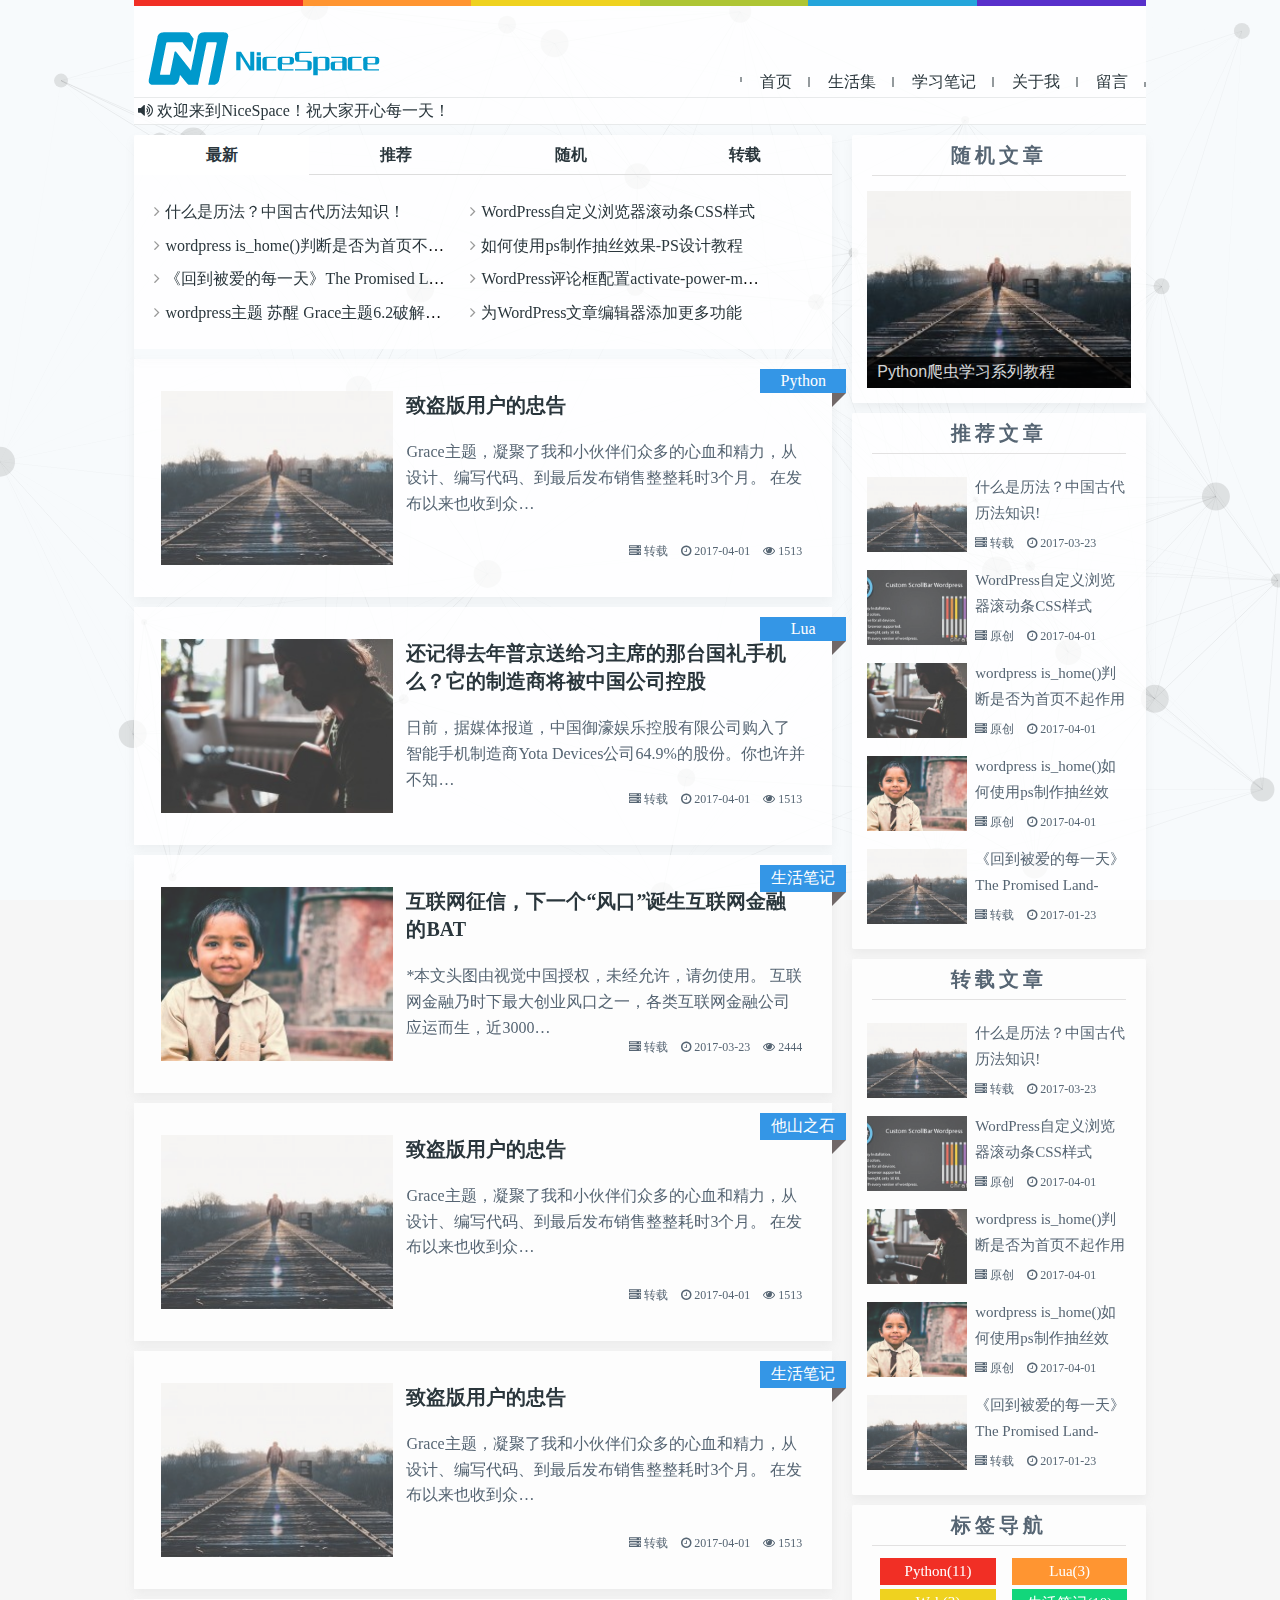
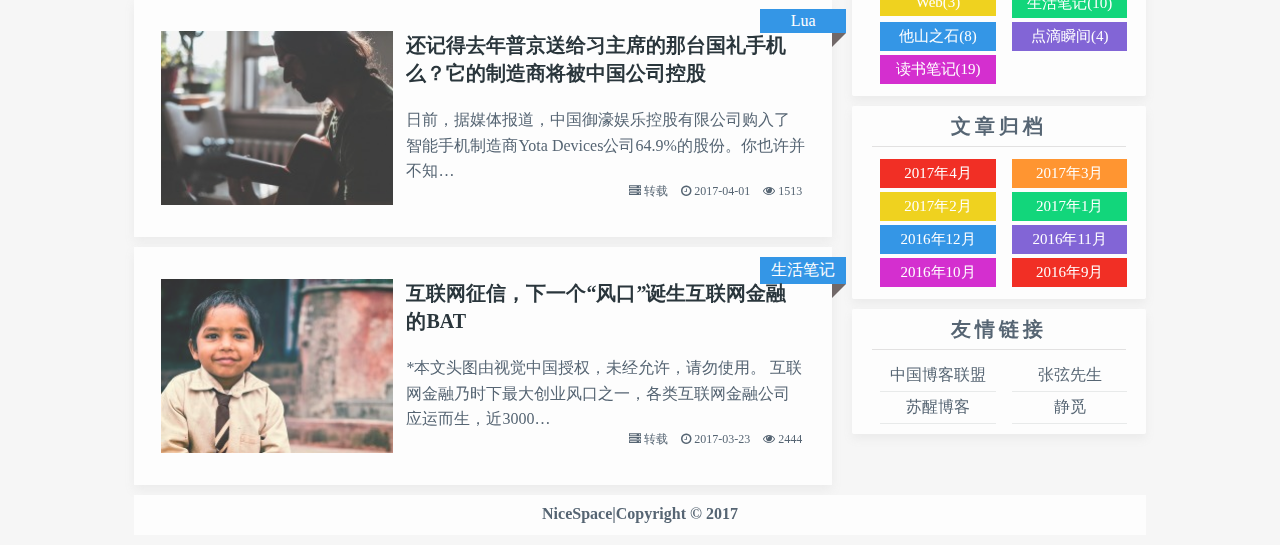
==== index.html @ 1f9fb9fb "NiceSpace" ====
<!DOCTYPE html>
<html>
<head>
	<meta charset="UTF-8">
	<link rel="shortcut icon" href="images/Nblue.ico">
	<link rel="stylesheet" type="text/css" href="css/fonts/css/font-awesome.min.css">
	<script type="text/javascript" src="js/jquery-3.2.0.min.js"></script>
	<script type="text/javascript" src="js/css.js"></script>
	<link rel="stylesheet" type="text/css" href="css/style.css">
	<link rel='stylesheet' id='metaslider-nivo-slider-css'  href='css/nivo-slider.css' type='text/css' media='all' property='stylesheet' />
    <link rel='stylesheet' id='metaslider-public-css'  href='css/public.css' type='text/css' media='all' property='stylesheet' />
    <link rel='stylesheet' id='metaslider-nivo-slider-bar-css'  href='css/bar.css?ver=3.3.7' type='text/css' media='all' property='stylesheet' />
    <script type='text/javascript' src='js/jquery.nivo.slider.pack.js'></script>
	<title>NiceSpace-小鹏的个人博客</title>
</head>
<body class="home">
<div class="continer">
<header id="idheader" class="classheader">
	<div class="header-continer">
		<div class="headbg"></div>
		<div id="color-bars">
			<li id="color-1"></li>
			<li id="color-2"></li>
			<li id="color-3"></li>
			<li id="color-4"></li>
			<li id="color-5"></li>
			<li id="color-6"></li>
		</div>
		<hgroup class="logo-site">
			<h1 class="site-title">
			<a href="#"><img src="images/logo.png" alt="NiceSpace" /></a>
			</h1>
		</hgroup>
		<div class="nav-continer">
			<ul id="main-menu" class="nav-menu main-menu">
				<li id="menu-item-1" class="menu-item menu-item-1"><a href="#">首页</a></li>
				<li id="menu-item-2" class="menu-item menu-has-children menu-item-2">
					<a href="#">生活集</a>
					<ul id="sub-menu-item2" class="sub-menu">
						<li id="menu-item-21" class="sub-menu-item menu-item-21"><a href="#">生活笔记</a></li>
						<li id="menu-item-22" class="sub-menu-item menu-item-22"><a href="#">他山之石</a></li>
						<li id="menu-item-23" class="sub-menu-item menu-item-23"><a href="#">点滴瞬间</a></li>
					</ul>
				</li>
				<li id="menu-item-3" class="menu-item  menu-has-children menu-item-3">
					<a href="#">学习笔记</a>
					<ul id="sub-menu-item3" class="sub-menu">
						<li id="menu-item-31" class="sub-menu-item menu-item-31"><a href="#">LUA</a></li>
						<li id="menu-item-32" class="sub-menu-item menu-item-32"><a href="#">Python</a></li>
						<li id="menu-item-33" class="sub-menu-item menu-item-33"><a href="#">Web</a></li>
					</ul>
				</li>
				<li id="menu-item-4" class="menu-item menu-item-4"><a href="#">关于我</a></li>
				<li id="menu-item-5" class="menu-item menu-item-5"><a href="#">留言</a></li>
			</ul>
		</div>
		<div class="clear"></div>
	</div>
</header>
<div class="welcome">
	<strong>
		<i class="fa fa-volume-up">&nbsp;欢迎来到NiceSpace！祝大家开心每一天！</i>
	</strong>
</div>
<section class="content">
	<div class="middle">
		<div class="content-category">
			<h5 class="tab-hd">
				<span class="tab-hd-con"><a href="javascript:">最新</a></span>
				<span class="tab-hd-con"><a href="javascript:">推荐</a></span>
				<span class="tab-hd-con"><a href="javascript:">随机</a></span>
				<span class="tab-hd-con"><a href="javascript:">转载</a></span>
			</h5>
			<ul class="tab-bd dom-display">
				<div class="tab-bd-con current"> 
      				<li class="list-title"><i class="fa fa-angle-right"></i><a href="https://www.chrafz.com/2998.html" rel="bookmark">什么是历法？中国古代历法知识！</a></li> 
      				<li class="list-title"><i class="fa fa-angle-right"></i><a href="https://www.chrafz.com/2977.html" rel="bookmark">WordPress自定义浏览器滚动条CSS样式</a></li>
      				<li class="list-title"><i class="fa fa-angle-right"></i><a href="https://www.chrafz.com/2971.html" rel="bookmark">wordpress is_home()判断是否为首页不起作用的解决办法</a></li> 
      				<li class="list-title"><i class="fa fa-angle-right"></i><a href="https://www.chrafz.com/2987.html" rel="bookmark">如何使用ps制作抽丝效果-PS设计教程</a></li> 
      				<li class="list-title"><i class="fa fa-angle-right"></i><a href="https://www.chrafz.com/2983.html" rel="bookmark">《回到被爱的每一天》The Promised Land-chrafz电影推荐</a></li> 
       				<li class="list-title"><i class="fa fa-angle-right"></i><a href="https://www.chrafz.com/2973.html" rel="bookmark">WordPress评论框配置activate-power-mode打字效果</a></li> 
       				<li class="list-title"><i class="fa fa-angle-right"></i><a href="https://www.chrafz.com/2989.html" rel="bookmark">wordpress主题 苏醒 Grace主题6.2破解版 免费下载</a></li> 
      				<li class="list-title"><i class="fa fa-angle-right"></i><a href="https://www.chrafz.com/2968.html" rel="bookmark">为WordPress文章编辑器添加更多功能</a></li>
     			</div>
     			<div class="tab-bd-con"> 
       				<li class="list-title"><i class="fa fa-angle-right"></i><a href="https://www.chrafz.com/2977.html" rel="bookmark">WordPress自定义浏览器滚动条CSS样式</a></li> 
       				<li class="list-title"><i class="fa fa-angle-right"></i><a href="https://www.chrafz.com/2971.html" rel="bookmark">wordpress is_home()判断是否为首页不起作用的解决办法</a></li> 
       				<li class="list-title"><i class="fa fa-angle-right"></i><a href="https://www.chrafz.com/2973.html" rel="bookmark">WordPress评论框配置activate-power-mode打字效果</a></li> 
       				<li class="list-title"><i class="fa fa-angle-right"></i><a href="https://www.chrafz.com/2968.html" rel="bookmark">为WordPress文章编辑器添加更多功能</a></li> 
       				<li class="list-title"><i class="fa fa-angle-right"></i><a href="https://www.chrafz.com/2953.html" rel="bookmark">WordPress评论和回复慢的原因及解决方法</a></li> 
       				<li class="list-title"><i class="fa fa-angle-right"></i><a href="https://www.chrafz.com/2927.html" rel="bookmark">为站点开启 HTTPS 强制跳转</a></li> 
       				<li class="list-title"><i class="fa fa-angle-right"></i><a href="https://www.chrafz.com/2925.html" rel="bookmark">WordPress侧栏跟随固定浮动效果</a></li> 
       				<li class="list-title"><i class="fa fa-angle-right"></i><a href="https://www.chrafz.com/2911.html" rel="bookmark">开机显示 Load optimized defaults then reboot 内容的问题</a></li> 
      			</div>
      			<div class="tab-bd-con"> 
       				<li class="list-title"><i class="fa fa-angle-right"></i><a href="https://www.chrafz.com/2987.html" rel="bookmark">如何使用ps制作抽丝效果-PS设计教程</a></li>
       				<li class="list-title"><i class="fa fa-angle-right"></i><a href="https://www.chrafz.com/2957.html" rel="bookmark">chrafz教你制作骑电动车的小熊-AI+AE教程</a></li> 
       				<li class="list-title"><i class="fa fa-angle-right"></i><a href="https://www.chrafz.com/2945.html" rel="bookmark">chrafz教你5分钟迅速绘制雪糕MBE风格图标-PS设计教程</a></li> 
       				<li class="list-title"><i class="fa fa-angle-right"></i><a href="https://www.chrafz.com/2922.html" rel="bookmark">如何解决电脑显色和印刷色不一致的问题-印前设计</a></li> 
       				<li class="list-title"><i class="fa fa-angle-right"></i><a href="https://www.chrafz.com/2920.html" rel="bookmark">制作独特的动感液面字-ps设计教程</a></li> 
       				<li class="list-title"><i class="fa fa-angle-right"></i><a href="https://www.chrafz.com/2918.html" rel="bookmark">chrafz教你利用3D工具制作逼真的折叠纸张字-ps设计教程</a></li> 
       				<li class="list-title"><i class="fa fa-angle-right"></i><a href="https://www.chrafz.com/2881.html" rel="bookmark">chrafz教你把真人变成Q版卡通形象-设计</a></li> 
       				<li class="list-title"><i class="fa fa-angle-right"></i><a href="https://www.chrafz.com/2898.html" rel="bookmark">chrafz教你学会运用黄金分割绘制图形-AI设计教程</a></li> 
      			</div>
      			<div class="tab-bd-con"> 
       				<li class="list-title"><i class="fa fa-angle-right"></i><a href="https://www.chrafz.com/2983.html" rel="bookmark">《回到被爱的每一天》The Promised Land-chrafz电影推荐</a></li> 
       				<li class="list-title"><i class="fa fa-angle-right"></i><a href="https://www.chrafz.com/2989.html" rel="bookmark">wordpress主题 苏醒 Grace主题6.2破解版 免费下载</a></li> 
       				<li class="list-title"><i class="fa fa-angle-right"></i><a href="https://www.chrafz.com/2961.html" rel="bookmark">[一个人的地球/最后一个男人][全三季]The Last Man On Earth Season</a></li> 
       				<li class="list-title"><i class="fa fa-angle-right"></i><a href="https://www.chrafz.com/2930.html" rel="bookmark">百鸟朝凤Song.of.the.Phoenix-chrafz电影</a></li> 
       				<li class="list-title"><i class="fa fa-angle-right"></i><a href="https://www.chrafz.com/2937.html" rel="bookmark">《不要停八分音符酱》免安装正式版</a></li> 
       				<li class="list-title"><i class="fa fa-angle-right"></i><a href="https://www.chrafz.com/2815.html" rel="bookmark">回顾经典【越狱/Prison Break 全五季】-chrafz影视</a></li> 
       				<li class="list-title"><i class="fa fa-angle-right"></i><a href="https://www.chrafz.com/2785.html" rel="bookmark">星际穿越/星际空间/星际启示录 Interstellar.IMAX.BluRay-chrafz电影</a></li> 
       				<li class="list-title"><i class="fa fa-angle-right"></i><a href="https://www.chrafz.com/2751.html" rel="bookmark">饥饿游戏珍藏版全集.The Hunger Games.2012-2015.Blu-Ray-chrafz电影</a></li> 
      			</div>
			</ul>
		</div>
		<div class="content-main">
			<div class="article-new content-child">
				<div class="content-box">
					<div class="article-type">Python</div>
					<div class="article-img">
						<a href="#">
							<img src="articleimgs/1.jpg" alt="致盗版用户的忠告">
						</a>
					</div>
					<div class="article-content">
						<h2><a href="#">致盗版用户的忠告</a></h2>
						<div class="content-text">
							Grace主题，凝聚了我和小伙伴们众多的心血和精力，从设计、编写代码、到最后发布销售整整耗时3个月。 在发布以来也收到众…
						</div>
						<div class="article-info default-info">
							<span class="post-type">
								<i class="fa fa-server"></i>
								转载
							</span>
							<span class="post-time">
								<i class="fa fa-clock-o"></i>
								2017-04-01
							</span>
							<span class="post-view">
								<i class="fa fa-eye"></i>
								1513
							</span>
						</div>
					</div>
				</div>
			</div>
			<div class="article-new content-child">
				<div class="content-box">
					<div class="article-type">Lua</div>
					<div class="article-img">
						<a href="#">
							<img src="articleimgs/2.jpg" alt="致盗版用户的忠告">
						</a>
					</div>
					<div class="article-content">
						<h2><a href="#">还记得去年普京送给习主席的那台国礼手机么？它的制造商将被中国公司控股</a></h2>
						<div class="content-text">
							日前，据媒体报道，中国御濠娱乐控股有限公司购入了智能手机制造商Yota Devices公司64.9%的股份。你也许并不知…
						</div>
						<div class="article-info default-info">
							<span class="post-type">
								<i class="fa fa-server"></i>
								转载
							</span>
							<span class="post-time">
								<i class="fa fa-clock-o"></i>
								2017-04-01
							</span>
							<span class="post-view">
								<i class="fa fa-eye"></i>
								1513
							</span>
						</div>
					</div>
				</div>
			</div>
			<div class="article-new content-child">
				<div class="content-box">
					<div class="article-type">生活笔记</div>
					<div class="article-img">
						<a href="#">
							<img src="articleimgs/3.jpg" alt="互联网征信，下一个“风口”诞生互联网金融的BAT">
						</a>
					</div>
					<div class="article-content">
						<h2><a href="#">互联网征信，下一个“风口”诞生互联网金融的BAT</a></h2>
						<div class="content-text">
							*本文头图由视觉中国授权，未经允许，请勿使用。 互联网金融乃时下最大创业风口之一，各类互联网金融公司应运而生，近3000…
						</div>
						<div class="article-info default-info">
							<span class="post-type">
								<i class="fa fa-server"></i>
								转载
							</span>
							<span class="post-time">
								<i class="fa fa-clock-o"></i>
								2017-03-23
							</span>
							<span class="post-view">
								<i class="fa fa-eye"></i>
								2444
							</span>
						</div>
					</div>
				</div>
			</div>
			<div class="article-new content-child">
				<div class="content-box">
					<div class="article-type">他山之石</div>
					<div class="article-img">
						<a href="#">
							<img src="articleimgs/1.jpg" alt="致盗版用户的忠告">
						</a>
					</div>
					<div class="article-content">
						<h2><a href="#">致盗版用户的忠告</a></h2>
						<div class="content-text">
							Grace主题，凝聚了我和小伙伴们众多的心血和精力，从设计、编写代码、到最后发布销售整整耗时3个月。 在发布以来也收到众…
						</div>
						<div class="article-info default-info">
							<span class="post-type">
								<i class="fa fa-server"></i>
								转载
							</span>
							<span class="post-time">
								<i class="fa fa-clock-o"></i>
								2017-04-01
							</span>
							<span class="post-view">
								<i class="fa fa-eye"></i>
								1513
							</span>
						</div>
					</div>
				</div>
			</div>
			<div class="article-new content-child">
				<div class="content-box">
					<div class="article-type">生活笔记</div>
					<div class="article-img">
						<a href="#">
							<img src="articleimgs/1.jpg" alt="致盗版用户的忠告">
						</a>
					</div>
					<div class="article-content">
						<h2><a href="#">致盗版用户的忠告</a></h2>
						<div class="content-text">
							Grace主题，凝聚了我和小伙伴们众多的心血和精力，从设计、编写代码、到最后发布销售整整耗时3个月。 在发布以来也收到众…
						</div>
						<div class="article-info default-info">
							<span class="post-type">
								<i class="fa fa-server"></i>
								转载
							</span>
							<span class="post-time">
								<i class="fa fa-clock-o"></i>
								2017-04-01
							</span>
							<span class="post-view">
								<i class="fa fa-eye"></i>
								1513
							</span>
						</div>
					</div>
				</div>
			</div>
			<div class="article-new content-child">
				<div class="content-box">
					<div class="article-type">Lua</div>
					<div class="article-img">
						<a href="#">
							<img src="articleimgs/2.jpg" alt="致盗版用户的忠告">
						</a>
					</div>
					<div class="article-content">
						<h2><a href="#">还记得去年普京送给习主席的那台国礼手机么？它的制造商将被中国公司控股</a></h2>
						<div class="content-text">
							日前，据媒体报道，中国御濠娱乐控股有限公司购入了智能手机制造商Yota Devices公司64.9%的股份。你也许并不知…
						</div>
						<div class="article-info default-info">
							<span class="post-type">
								<i class="fa fa-server"></i>
								转载
							</span>
							<span class="post-time">
								<i class="fa fa-clock-o"></i>
								2017-04-01
							</span>
							<span class="post-view">
								<i class="fa fa-eye"></i>
								1513
							</span>
						</div>
					</div>
				</div>
			</div>
			<div class="article-new content-child">
				<div class="content-box">
					<div class="article-type">生活笔记</div>
					<div class="article-img">
						<a href="#">
							<img src="articleimgs/3.jpg" alt="互联网征信，下一个“风口”诞生互联网金融的BAT">
						</a>
					</div>
					<div class="article-content">
						<h2><a href="#">互联网征信，下一个“风口”诞生互联网金融的BAT</a></h2>
						<div class="content-text">
							*本文头图由视觉中国授权，未经允许，请勿使用。 互联网金融乃时下最大创业风口之一，各类互联网金融公司应运而生，近3000…
						</div>
						<div class="article-info default-info">
							<span class="post-type">
								<i class="fa fa-server"></i>
								转载
							</span>
							<span class="post-time">
								<i class="fa fa-clock-o"></i>
								2017-03-23
							</span>
							<span class="post-view">
								<i class="fa fa-eye"></i>
								2444
							</span>
						</div>
					</div>
				</div>
			</div>
		</div>
	</div>
	<div class="side">
		<div class="side-part side-widget">
			<h5 class="side-title">随机文章</h5>
			<div class="metaslider">
    			<div id="metaslider_container">
        			<div class='slider-wrapper theme-bar' style="border: 0px solid #fff">
          				<div id='metaslider' class='nivoSlider'>
                			<a href="#" target="_self"><img src="articleimgs/1.jpg" data-title="Python爬虫学习系列教程" title="Python爬虫学习系列教程" alt="Python爬虫学习系列教程"/></a>
               				<a href="#" target="_self"><img src="articleimgs/2.jpg" data-title="OpenGL绘图系列教程" title="OpenGL绘图系列教程" alt="OpenGL绘图系列教程"/></a>
               				<a href="#" target="_self"><img src="articleimgs/3.jpg" data-title="什么是历法？中国古代历法知识" title="什么是历法？中国古代历法知识" alt="什么是历法？中国古代历法知识"/></a>
               				<a href="#" target="_self"><img src="articleimgs/4.jpg" data-title="WordPress侧栏跟随固定浮动效果" title="WordPress侧栏跟随固定浮动效果" alt="WordPress侧栏跟随固定浮动效果"/></a>
                			<a href="#" target="_self"><img src="articleimgs/1.jpg"  data-title="WordPress评论和回复慢的原因及解决方法" title="WordPress评论和回复慢的原因及解决方法" alt="WordPress评论和回复慢的原因及解决方法"/></a>
           				 </div>
        			</div>
        		</div>
    			<script type="text/javascript">
       				var metaslider = function($) {
           			$('#metaslider').nivoSlider({ 
            		   boxCols:7,
						boxRows:5,
						pauseTime:3000,
						effect:"random",
						controlNav:false,
						directionNav:true,
						pauseOnHover:true,
						animSpeed:600,
						prevText:"&lt;",
						nextText:"&gt;",
						slices:10,
						manualAdvance:false
					});
					};
					var timer_slider = function() {
          			var slider = !window.jQuery ? window.setTimeout(timer_slider, 100) : !jQuery.isReady ? window.setTimeout(timer_slider, 1) : metaslider(window.jQuery);
       				};
        			timer_slider();
    			</script>
			</div>
			<div class="clear"></div>
		</div>
		<div class="side-part side-widget">
			<h5 class="side-title">推荐文章</h5>
			<div class="side-child">
				<ul>
					<li>
						<div class="side-child-img">
							<a href="#">
								<img src="articleimgs/1.jpg" alt="什么是历法？中国古代历法知识！">
							</a>
						</div>
						<div class="side-child-title">
							<a href="#">什么是历法？中国古代历法知识!</a>
						</div>
						<div class="side-child-info default-info">
							<span class="post-type">
								<i class="fa fa-server"></i>
								转载
							</span>
							<span class="post-time">
								<i class="fa fa-clock-o"></i>
								2017-03-23
							</span>
						</div>
					</li>
					<li>
						<div class="side-child-img">
							<a href="#">
								<img src="articleimgs/4.jpg" alt="WordPress自定义浏览器滚动条CSS样式">
							</a>
						</div>
						<div class="side-child-title">
							<a href="#">WordPress自定义浏览器滚动条CSS样式</a>
						</div>
						<div class="side-child-info default-info">
							<span class="post-type">
								<i class="fa fa-server"></i>
								原创
							</span>
							<span class="post-time">
								<i class="fa fa-clock-o"></i>
								2017-04-01
							</span>
						</div>
					</li>
					<li>
						<div class="side-child-img">
							<a href="#">
								<img src="articleimgs/2.jpg" alt="wordpress is_home()判断是否为首页不起作用的解决办法">
							</a>
						</div>
						<div class="side-child-title">
							<a href="#">wordpress is_home()判断是否为首页不起作用的解决办法</a>
						</div>
						<div class="side-child-info default-info">
							<span class="post-type">
								<i class="fa fa-server"></i>
								原创
							</span>
							<span class="post-time">
								<i class="fa fa-clock-o"></i>
								2017-04-01
							</span>
						</div>
					</li>
					<li>
						<div class="side-child-img">
							<a href="#">
								<img src="articleimgs/3.jpg" alt="wordpress is_home()如何使用ps制作抽丝效果-PS设计教程">
							</a>
						</div>
						<div class="side-child-title">
							<a href="#">wordpress is_home()如何使用ps制作抽丝效果-PS设计教程</a>
						</div>
						<div class="side-child-info default-info">
							<span class="post-type">
								<i class="fa fa-server"></i>
								原创
							</span>
							<span class="post-time">
								<i class="fa fa-clock-o"></i>
								2017-04-01
							</span>
						</div>
					</li>
					<li>
						<div class="side-child-img">
							<a href="#">
								<img src="articleimgs/1.jpg" alt="《回到被爱的每一天》The Promised Land-chrafz电影推荐">
							</a>
						</div>
						<div class="side-child-title">
							<a href="#">《回到被爱的每一天》The Promised Land-chrafz电影推荐</a>
						</div>
						<div class="side-child-info default-info">
							<span class="post-type">
								<i class="fa fa-server"></i>
								转载
							</span>
							<span class="post-time">
								<i class="fa fa-clock-o"></i>
								2017-01-23
							</span>
						</div>
					</li>
				</ul>
			</div>
			<div class="clear"></div>
		</div>
		<div class="side-part side-widget">
			<h5 class="side-title">转载文章</h5>
			<div class="side-child">
				<ul>
					<li>
						<div class="side-child-img">
							<a href="#">
								<img src="articleimgs/1.jpg" alt="什么是历法？中国古代历法知识！">
							</a>
						</div>
						<div class="side-child-title">
							<a href="#">什么是历法？中国古代历法知识!</a>
						</div>
						<div class="side-child-info default-info">
							<span class="post-type">
								<i class="fa fa-server"></i>
								转载
							</span>
							<span class="post-time">
								<i class="fa fa-clock-o"></i>
								2017-03-23
							</span>
						</div>
					</li>
					<li>
						<div class="side-child-img">
							<a href="#">
								<img src="articleimgs/4.jpg" alt="WordPress自定义浏览器滚动条CSS样式">
							</a>
						</div>
						<div class="side-child-title">
							<a href="#">WordPress自定义浏览器滚动条CSS样式</a>
						</div>
						<div class="side-child-info default-info">
							<span class="post-type">
								<i class="fa fa-server"></i>
								原创
							</span>
							<span class="post-time">
								<i class="fa fa-clock-o"></i>
								2017-04-01
							</span>
						</div>
					</li>
					<li>
						<div class="side-child-img">
							<a href="#">
								<img src="articleimgs/2.jpg" alt="wordpress is_home()判断是否为首页不起作用的解决办法">
							</a>
						</div>
						<div class="side-child-title">
							<a href="#">wordpress is_home()判断是否为首页不起作用的解决办法</a>
						</div>
						<div class="side-child-info default-info">
							<span class="post-type">
								<i class="fa fa-server"></i>
								原创
							</span>
							<span class="post-time">
								<i class="fa fa-clock-o"></i>
								2017-04-01
							</span>
						</div>
					</li>
					<li>
						<div class="side-child-img">
							<a href="#">
								<img src="articleimgs/3.jpg" alt="wordpress is_home()如何使用ps制作抽丝效果-PS设计教程">
							</a>
						</div>
						<div class="side-child-title">
							<a href="#">wordpress is_home()如何使用ps制作抽丝效果-PS设计教程</a>
						</div>
						<div class="side-child-info default-info">
							<span class="post-type">
								<i class="fa fa-server"></i>
								原创
							</span>
							<span class="post-time">
								<i class="fa fa-clock-o"></i>
								2017-04-01
							</span>
						</div>
					</li>
					<li>
						<div class="side-child-img">
							<a href="#">
								<img src="articleimgs/1.jpg" alt="《回到被爱的每一天》The Promised Land-chrafz电影推荐">
							</a>
						</div>
						<div class="side-child-title">
							<a href="#">《回到被爱的每一天》The Promised Land-chrafz电影推荐</a>
						</div>
						<div class="side-child-info default-info">
							<span class="post-type">
								<i class="fa fa-server"></i>
								转载
							</span>
							<span class="post-time">
								<i class="fa fa-clock-o"></i>
								2017-01-23
							</span>
						</div>
					</li>
				</ul>
			</div>
			<div class="clear"></div>
		</div>
		<div class="side-part side-widget">
			<h5 class="side-title">标签导航</h5>
			<ul class="mark-nav">
				<li>
					<a href="#">Python(11)</a>
				</li>
				<li>
					<a href="#">Lua(3)</a>
				</li>
				<li>
					<a href="#">Web(3)</a>
				</li>
				<li>
					<a href="#">生活笔记(10)</a>
				</li>
				<li>
					<a href="#">他山之石(8)</a>
				</li>
				<li>
					<a href="#">点滴瞬间(4)</a>
				</li>
				<li>
					<a href="#">读书笔记(19)</a>
				</li>
			</ul>
			<div class="clear"></div>
		</div>
		<div class="side-part side-widget">
			<h5 class="side-title">文章归档</h5>
			<ul class="article-collect">
				<li>
					<a href="#">2017年4月</a>
				</li>
				<li>
					<a href="#">2017年3月</a>
				</li>
				<li>
					<a href="#">2017年2月</a>
				</li>
				<li>
					<a href="#">2017年1月</a>
				</li>
				<li>
					<a href="#">2016年12月</a>
				</li>
				<li>
					<a href="#">2016年11月</a>
				</li>
				<li>
					<a href="#">2016年10月</a>
				</li>
				<li>
					<a href="#">2016年9月</a>
				</li>
			</ul>
			<div class="clear"></div>
		</div>
		<div class="side-part side-widget">
			<h5 class="side-title">友情链接</h5>
			<ul class="friend-link">
				<li>
					<a target="_blank" href="http://zgboke.com/">中国博客联盟</a>
				</li>
				<li>
					<a target="_blank" href="https://www.chrafz.com/">张弦先生</a>
				</li>
				<li>
					<a target="_blank" href="http://www.suxing.me/">苏醒博客</a>
				</li>
				<li>
					<a target="_blank" href="http://cuiqingcai.com/">静觅</a>
				</li>
			</ul>
			<div class="clear"></div>
		</div>
		<div class="tooltip"></div>
	</div>
</section>
<footer class="tail">
	<h5>NiceSpace|Copyright © 2017</h5> 
</footer>
</div>




<script type="text/javascript">var anbgColor = "#F7FAFC", anbgSpeed = "10", anbgPnum = 45;</script>
<script type="text/javascript" src="js/animatebg.js"></script>
</body>
</html>
---- css/style.css ----
@charset "UTF-8";

body{
	background: #f6f6f6;
	margin-top:0px;
}

ul, ol {
	list-style: none;
}

span, h5 {
	border: 0;
	font-family: tigin;
	font-size: 100%;
	font-style: inherit;
	margin: 0;
	outline: 0;
	padding: 0;
	vertical-align: baseline;
}

a:visited {
	color: #2a363c;
}

a {
	color: #2a363c;
	text-decoration: none;
}

a, button, input {
	-webkit-tap-highlight-color: rgba(255,0,0,0);
}

*:before,
*:after {
	-webkit-box-sizing: inherit;
	-moz-box-sizing: inherit;
	box-sizing: inherit;
}

.classheader:after,.welcome:after,.content:after,.tail:after
{
	clear:both;
}

.classheader:after,.welcome:after,.content:after,.tail:after{display:table;content:"";line-height:0}

#main-menu li a:hover,
.tab-hd .tab-hd-con a:hover,
.tab-bd li a:hover,
.article-content h2 a:hover,
.side-child-title a:hover,
.friend-link li a:hover{
	color:#3496e6;
}

.continer{
	margin-left: auto;
	margin-right: auto;
	width: 80%;
}

.clear{
	clear: both;
}

.classheader{
	width: 100%;
	position: relative;
	left: 0px;
	top: 0px;
}

.header-continer{
	position: relative;
}

#color-bars li{
	float:left;
	display: block;
	width: 16.666%;
	height: 6px;
	-webkit-transition:all .3s ease;
	-moz-transition:all .3s ease;
	-o-transition:all .3s ease;
	transition:all .3s ease;
}

#color-bars li#color-1{background:#f12f25}
#color-bars li#color-2{background:#ff9531}
#color-bars li#color-3{background:#efd21f}
#color-bars li#color-4{background:#aec534}
#color-bars li#color-5{background:#24a5db}
#color-bars li#color-6{background:#5830cb}

.logo-site {
	position: relative;
	float: left;
	max-height: 85px;
	top:6px;
	margin: 0px 0 0 10px;
	width: 245px;
	overflow: hidden;
	transition-duration: .5s;
}

.logo-site:before {
	content: "";
	position: absolute;
	left: -665px;
	top: -460px;
	width: 220px;
	height: 15px;
	background-color: rgba(255,255,255,.5);
	-webkit-transform: rotate(-45deg);
	-moz-transform: rotate(-45deg);
	-ms-transform: rotate(-45deg);
	-o-transform: rotate(-45deg);
	transform: rotate(-45deg);
	-webkit-animation: searchLights 1s ease-in 1s infinite;
	-o-animation: searchLights 1s ease-in 1s infinite;
	animation: searchLights 1s ease-in 1s infinite;
}

@-webkit-keyframes searchLights {
	0% {
		left: -100px;
		top: 0;
	}

	to {
		left: 120px;
		top: 100px;
	}
}

@-o-keyframes searchLights {
	0% {
		left: -100px;
		top: 0;
	}

	to {
		left: 120px;
		top: 100px;
	}
}

@-moz-keyframes searchLights {
	0% {
		left: -100px;
		top: 0;
	}

	to {
		left: 120px;
		top: 100px;
	}
}

@keyframes searchLights {
	0% {
		left: -100px;
		top: 0;
	}

	to {
		left: 120px;
		top: 100px;
	}
}

.site-title {
	font-size: 24px;
	font-weight: 700;
	padding: 0 0 2px 0;
}

.nav-continer {
	position: relative;
	float: right;
	top: 40px;
}

.nav-menu {
	float: left;
}

.nav-menu *{
	margin: 0;
	padding: 0;
	list-style: none;
}

.nav-menu li {
	display: inline-block;
	float: left;
	height: 40px;
	line-height: 40px;
}

.main-menu li {
	position: relative;
	white-space: nowrap;
	-webkit-transition: background .2s;
	transition: background .2s;
}

.nav-menu a {
	display: block;
	position: relative;
	zoom: 1;
}

.main-menu a {
	padding: 0 18px;
	color: #2a363c;
	font-size: 16px;
	text-align: center;
	text-decoration: none;
	transition-duration: .8s;
}

.main-menu a::before,
.main-menu a::after {
	position: absolute;
	width: 5px;
	height: 2px;
	background: #2a363c;
	content: '';
	opacity: 0.5;
	-webkit-transition: all 0.3s;
	-moz-transition: all 0.3s;
	transition: all 0.3s;
	pointer-events: none;
}

.main-menu a::before {
	top: 15px;
	left: 0;
	-webkit-transform: rotate(90deg);
	-moz-transform: rotate(90deg);
	transform: rotate(90deg);
	-webkit-transform-origin: 0 0;
	-moz-transform-origin: 0 0;
	transform-origin: 0 0;
}

.main-menu a::after {
	right: 0;
	bottom: 13px;
	-webkit-transform: rotate(90deg);
	-moz-transform: rotate(90deg);
	transform: rotate(90deg);
	-webkit-transform-origin: 100% 0;
	-moz-transform-origin: 100% 0;
	transform-origin: 100% 0;
}

#main-menu a:hover::before,
#main-menu a:hover::after,
#main-menu a:focus::before,
#main-menu a:focus::after {
	opacity: 1;
}

#main-menu a:hover::before,
#main-menu a:focus::before {
	left: 50%;
	top: 6px;
	-webkit-transform: rotate(0deg) translateX(-50%);
	-moz-transform: rotate(0deg) translateX(-50%);
	transform: rotate(0deg) translateX(-50%);
}

#main-menu a:hover::after,
#main-menu a:focus::after {
	right: 50%;
	bottom: 6px;
	-webkit-transform: rotate(0deg) translateX(50%);
	-moz-transform: rotate(0deg) translateX(50%);
	transform: rotate(0deg) translateX(50%);
}

#main-menu li a:hover {
    transform: rotate(5deg) scale(1.1);
	-webkit-transform: rotate(5deg) scale(1.1);
	-moz-transform: rotate(5deg) scale(1.1);
}

.nav-menu ul {
	position: absolute;
	display: block;
	top: 100%;
	left: -10px;
	min-width: 120px;
	width: 120px;
	z-index: 10001;
	border-bottom: 1px solid #ddd;
}

ul.sub-menu {
	display: none;
	opacity: 0;
	padding-top: 0px;
	box-shadow: 0 2px 2px rgba(0, 0, 0, 0.03);
	padding-top: 0px;
	margin-top: 2px;
	transition: all .8s
}

.nav-menu ul li {
	height: 1.4em;
	height: auto;
	float: none;
	display: block;
	background: rgba(255, 255, 255, 0.5);
	border-top: 0px solid #ddd;
	border-left: 1px solid #ddd;
	border-right: 1px solid #ddd;
	transition-duration: .8s
}

.sub-menu li {
	float: left;
	height: 40px;
	line-height: 40px;	
}

.sub-menu ul a {
	display: block;
	height: auto;
	line-height: 1.7em;
	padding: 10px 20px;
	margin: 0px;
	border: 0px;
	text-transform: none;
	font-size: 0.9em;
}

.sub-menu a {
	padding: 0 18px;
	color: #2a363c;
	font-size: 16px;
	text-align: center;
	text-decoration: none;
	transition: all .8s;
}

li:hover.sub-menu-item {
	background: rgba(255, 255, 255, 1);
}

.headbg{
	position: absolute;
	width: 100%;
	height: 100%;
	top:6px;
	background: rgba(255,255,255, 0.5);
	opacity: 1;
	transition: .8s;
	border-left-color: rgba(255,255,255, 1);
	border-right-color:rgba(255,255,255, 1);
	border-bottom-color:rgba(255,255,255, 1);
}

.welcome{
	color: #2a363c;
	margin-top: 6px;
	padding: 4px;
	background-color: rgba(255, 255, 255, 0.5);
	border-bottom-style: solid;
	border-bottom-color: rgba(42, 54, 60, 0.1);
	border-bottom-width: 1px;
	border-top-style: solid;
	border-top-color: rgba(42, 54, 60, 0.1);
	border-top-width: 1px;
}

.content{
	position: relative;
	margin-top: 10px;
}

.middle{
	position: relative;
	float: left;
	width: 70%;
	padding-right: 10px;
	box-sizing: border-box;
}

.content-category {
	overflow: hidden;
	border: 0px solid #ddd;
	border-radius: 2px;	
	-webkit-box-shadow:0 5px 10px 0 rgba(146,146,146,.1);
	-moz-box-shadow:0 5px 10px 0 rgba(146,146,146,.1);
	box-shadow:0 5px 10px 0 rgba(146,146,146,.1);
}

.tab-hd {
	overflow: hidden;
	height: 40px;
	line-height: 40px;
	background: #fff;
	font-weight: 600;
}

.tab-hd-con {
	float: left;
	text-align: center;
	cursor: pointer;
	width: 25%;
	height: 39px;
	border-right: 0px solid #ddd;
}

.tab-hd-con a {
	display: inline-block;
}

.tab-hd-con a:hover {
	padding: 0 0 0 5px;
}

.content-category .tab-hd .current {
	position: relative;
	z-index: 1;
	height: 40px;
	background: #fff;
}

.tab-bd {
	background: #fff;
	padding: 20px;
	margin-top: -1px;
	margin-bottom: 10px; 
	border-top: 1px solid #ddd;
}

.tab-bd-con {
	display: none;
	overflow: hidden;
}

.dom-display .current {
	display: block;
}

.tab-bd li {
	float: left;
	width: 45%;
	line-height: 210%;
	margin: 0 20px 0 0;
	white-space: nowrap;
	word-wrap: normal;
	text-overflow: ellipsis;
	overflow: hidden;
}


.tab-bd li a:hover {
	padding: 0 0 0 5px;
}

@media screen and (max-width: 480px) {
	.tab-bd li {
		width: 95%;
		margin: 0 0 0 0;
	}
}

.fa {
	display: inline-block;
	font: normal normal normal 14px/1 FontAwesome;
	font-size: inherit;
	text-rendering: auto;
	-webkit-font-smoothing: antialiased;
	-moz-osx-font-smoothing: grayscale;
}

.fa-volume-up:before{
	content:"\f028";
}

.fa-angle-right:before {
	content: "\f105";
}

.fa-clock-o:before {
	content: "\f017";
}

.fa-eye:before {
	content: "\f06e";
}

.tab-bd .fa-angle-right {
	margin-right: 5px;
	color: #999;
}

.content-child{
	position: relative;
	display: block;
	margin-bottom: 10px;
	background: rgba(255, 255, 255, 0.5);
	-webkit-box-shadow:0 5px 10px 0 rgba(146,146,146,.1);
	-moz-box-shadow:0 5px 10px 0 rgba(146,146,146,.1);
	box-shadow:0 5px 10px 0 rgba(146,146,146,.1);
}

.content-box{
	overflow: hidden;
	padding:32px 27px;
}

.article-type{
	position: absolute;
	right: -14px;
	background: #3496e6;
	top: 10px;
	padding: 3px;
	color: #fff;
	text-align: center;
	width: 80px;
}

.article-type:after{
	content: "";
	position: absolute;
	border-style: solid;
	border-width: 7px;
	border-color: #716868 transparent transparent #716868;
	bottom: -14px;
	right: 0px;
}

.article-img{
	position: relative;
	float: left;
	width: 231.98px;
	max-height: 173.98px;
	height: auto;
	overflow: hidden;
}

.article-img a img,
.side-child-img a img{
	-webkit-transition:-webkit-transform .3s linear;
	-moz-transition:-moz-transform .3s linear;
	-o-transition:-moz-transform .3s linear;
	transition:transform .3s linear;
}

.article-img a img{
	width: 100%;
	min-height: 173.98px;
	opacity: 0.8;
}

.article-img a:hover img,
.side-child-img a:hover img{
	-webkit-transform:scale(1.1);
	-moz-transform:scale(1.1);
	-o-transform:scale(1.1);
	transform:scale(1.1);
	opacity: 1;
}

.article-content{
	margin-left: 245px;
}

.article-content h2{
	position: relative;
	margin: 0 0 20px 0;
	font-size: 20px;
	max-height: 61.6px;
	overflow: hidden;
	line-height: 1.4;
	font-weight: 600;
}

.article-content h2 a,
.side-child-title a,
.friend-link a{
	-webkit-transition:all .3s ease;
	-moz-transition:all .3s ease;
	-o-transition:all .3s ease;
	transition:all .3s ease;
}

.article-content .content-text{
	line-height: 1.6;
	margin-bottom: 20px;
	color: #566573;
}

.article-info {
	position: absolute;
	bottom: 32px;
	right: 20px;
}

.default-info{
	color:#566573;
	font-size: 12px;
    display: block;
	padding: 0px 0 5px 5px;
}

.article-info span,
.side-child-info span{
	margin-right: 10px;
	display: inline-block;
}

.side{
	position: relative;
	float: right;
	width: 30%;
	padding-left: 10px;
	box-sizing: border-box;
}

.side-widget{
	background: #fff;
	margin: 0 0 10px 0;
	border: 0px solid #ddd;
	border-radius: 2px;
	-webkit-box-shadow:0 5px 10px 0 rgba(146,146,146,.1);
	-moz-box-shadow:0 5px 10px 0 rgba(146,146,146,.1);
	box-shadow:0 5px 10px 0 rgba(146,146,146,.1);
}

.side-widget h5 {
	color: #566573;
	height: 40px;
	line-height: 40px;
	border-bottom: 1px solid #E2E1E1;
	margin: 0px 20px 0 20px;
	text-align: center;
	font-size: 20px;
	font-weight: 600;
	letter-spacing: 4px;
}

.side-widget .side-child ul {
	padding: 15px;
	margin: 0px;
}

.side-widget .side-child ul li{
	width: 99%;
	line-height: 28px;
	white-space: normal;
	word-wrap: normal;
	text-overflow: ellipsis;
	overflow: hidden;
}

.side-child-img {
	position: relative;
	float: left;
	max-width: 220px;
	height: auto;
	clear: both;
	transition-duration: .5s;
}

.side-child .side-child-img{
	position: relative;
	float: left;
	width: 100px;
	height: 75px;
	margin: 8px 8px 8px 0;
	overflow: hidden;
}

.side-child a img{
	float: left;
	width: 100px;
	height: auto;
	max-width: 100%;
	opacity: 0.8;
}

.side-child-title{
	height: 55px;
	padding-top: 5px;
	line-height: 25px;
	overflow: hidden;
}

.side-child-title a {
	color: #566573;
	font-size: 15px;
}

ul.friend-link,
ul.mark-nav,
ul.article-collect{
	overflow: hidden;
	padding: 10px;
	margin: 0px;
	margin-left: 10px;
	width: 90%;
}

.friend-link li{
	float: left;
	border-bottom: solid 1px rgba(42, 54, 60, 0.1);
	text-align: center;
	padding: 5px;
	width: 40%;
	margin-left: 8px;
	margin-right: 8px;
}

.friend-link li a{
	color: #566573;
}

.mark-nav li,
.article-collect li{
	float: left;
	text-align: center;
	padding: 5px;
	width: 40%;
	margin: 2px 8px;
	background-color: #3496e6;
	font-size: 15px;
}

#mark-tip{
	position: absolute;
	top:-13px;
	background: #000;
}

.mark-nav li:hover,
.article-collect li:hover{
	opacity: 0.8
}

.mark-nav li:nth-child(7n+1),
.article-collect li:nth-child(7n+1){
	background-color: #f12f25;
}

.mark-nav li:nth-child(7n+2),
.article-collect li:nth-child(7n+2){
	background-color: #ff9531;
}

.mark-nav li:nth-child(7n+3),
.article-collect li:nth-child(7n+3){
	background-color: #efd21f;
}

.mark-nav li:nth-child(7n+4),
.article-collect li:nth-child(7n+4){
	background-color: #12d67b;
}

.mark-nav li:nth-child(7n+5),
.article-collect li:nth-child(7n+5){
	background-color: #3496e6;
}

.mark-nav li:nth-child(7n+6),
.article-collect li:nth-child(7n+6){
	background-color: #8265d6;
}

.mark-nav li:nth-child(7n+7),
.article-collect li:nth-child(7n+7){
	background-color: #d42fcf;
}

.mark-nav li a,
.article-collect li a{
	display: block;
	color: #fff;
}

.tail{
	position: relative;
	margin-bottom: 10px;
	height: 40px;
	padding: 10px;
	background: rgba(255, 255, 255, 0.5);
	text-align: center;
	box-sizing: border-box;
	color: #566573;
}

.headbg, .welcome,.tab-hd, .tab-bd, .content-child, .side-widget, .side-widget h3, .tail{
	background: rgba(255, 255, 255, 0.8);
}

.tooltip{
	position: absolute;
	display: none;
	top:1115px;
	left: 68px;
	padding: 5px;
	color: #fff;
	font-size: 10px;
	border-radius: 4px;
	background-color: rgba(0, 0, 0, 0.5);
}

.tooltip:after{
	content: "";
	position: absolute;
	border-style: solid;
	border-width: 7px;
	bottom: -14px;
	right: 21px;
	border-color: rgba(0, 0, 0, 0.5) transparent transparent transparent;
}

#metaslider_container{
	padding: 15px;
}

.theme-bar{
	border: 0px solid 1px;
}
---- css/public.css ----
/**
 * The files in /assets are unmodified.
 * This file contains
 *    - resets, in an attempt to ensure sliders display properly in all themes
 *    - modifications to the default sliders CSS
 */

 /* general resets */
.metaslider {
    position: relative;
    z-index: 0;
}

.metaslider .caption {
    padding: 5px 10px;
    word-wrap: break-word;
}

.metaslider .caption-wrap {
    position: absolute;
    bottom: 0;
    left: 0;
    background: black;
    color: white;
    opacity: 0.7;
    margin: 0;
    display: block;
    width: 100%;
    line-height: 1.4em;
}

.metaslider img {
    height: auto;
    padding: 0;
    margin: 0;
    -moz-user-select: none;
}

.metaslider a {
    outline: none;
}

.metaslider .theme-default .nivoSlider {
   -webkit-box-shadow: 0 0 0;
      -moz-box-shadow: 0 0 0;
           box-shadow: 0 0 0;
}

.metaslider.ms-left {
    float: left;
    margin: 0 20px 20px 0;
}

.metaslider.ms-right {
    float: right;
    margin: 0 0 20px 20px;
}

.metaslider li:before,
.metaslider li:after {
    content: "" !important;
    display: none !important;
    bottom: auto !important;
    margin: 0 !important;
}

.metaslider .caption-wrap .caption img {
    width: auto;
}

/** quick resets **/
.article .metaslider ul,
.article .metaslider ol,
.article .metaslider li,
.article .metaslider img,
.art-article .metaslider ul,
.art-article .metaslider ol,
.art-article .metaslider li,
.art-article .metaslider img,
#widgets .metaslider ul,
#widgets .metaslider ol,
#widgets .metaslider li,
#widgets .metaslider img,
.entry .metaslider ul,
.entry .metaslider ol,
.entry .metaslider li,
.entry .metaslider img,
#content .metaslider ul,
#content .metaslider ol,
#content .metaslider li,
#content .metaslider img,
.entry-content .metaslider ul,
.entry-content .metaslider ol,
.entry-content .metaslider li,
.entry-content .metaslider img,
.metaslider .flexslider ul,
.metaslider .flexslider .slides li,
.metaslider .flexslider .slides ul,
.metaslider .flexslider .slides ol,
.metaslider .flexslider .flex-direction-nav,
.metaslider .flexslider .flex-direction-nav li,
*[class*='-article'] .metaslider img {
    border: 0;
    margin: 0;
    list-style-type: none;
    list-style: none;
    padding: 0;
    line-height: normal;
    max-width: none;
    max-height: none;
}

.metaslider .slides img {
	width: 100%;
	display: block;
}
---- css/bar.css ----
/*
Skin Name: Nivo Slider Bar Theme
Skin URI: http://nivo.dev7studios.com
Description: The bottom bar skin for the Nivo Slider.
Version: 1.0
Author: Gilbert Pellegrom
Author URI: http://dev7studios.com
Supports Thumbs: false
*/

.theme-bar.slider-wrapper {
    position: relative;
    border: 1px solid #333;
    overflow: hidden;
}
.theme-bar .nivoSlider {
	position:relative;
	background:#fff url(loading.gif) no-repeat 50% 50%;
}
.theme-bar .nivoSlider img {
	position:absolute;
	top:0px;
	left:0px;
	display:none;
}
.theme-bar .nivoSlider a {
	border:0;
	display:block;
}

.theme-bar .nivo-controlNav {
    position: absolute;
    left: 0;
    bottom: -41px;
    z-index: 10;
    width: 100%;
    height: 30px;
	text-align: center;
	padding: 5px 0;
	border-top: 1px solid #333;
	background: #333;
    background: -moz-linear-gradient(top,  #565656 0%, #333333 100%); /* FF3.6+ */
    background: -webkit-gradient(linear, left top, left bottom, color-stop(0%,#565656), color-stop(100%,#333333)); /* Chrome,Safari4+ */
    background: -webkit-linear-gradient(top,  #565656 0%,#333333 100%); /* Chrome10+,Safari5.1+ */
    background: -o-linear-gradient(top,  #565656 0%,#333333 100%); /* Opera 11.10+ */
    background: -ms-linear-gradient(top,  #565656 0%,#333333 100%); /* IE10+ */
    background: linear-gradient(to bottom,  #565656 0%,#333333 100%); /* W3C */
    filter: progid:DXImageTransform.Microsoft.gradient( startColorstr='#565656', endColorstr='#333333',GradientType=0 ); /* IE6-9 */
    opacity: 0.5;
    -webkit-transition: all 200ms ease-in-out;
    -moz-transition: all 200ms ease-in-out;
    -o-transition: all 200ms ease-in-out;
    transition: all 200ms ease-in-out;
}
.theme-bar:hover .nivo-controlNav {
    bottom: 0;
    opacity: 1;
}
.theme-bar .nivo-controlNav a {
	display:inline-block;
	width:22px;
	height:22px;
	background:url(bullets.png) no-repeat;
	text-indent:-9999px;
	border:0;
	margin: 5px 2px 0 2px;
}
.theme-bar .nivo-controlNav a.active {
	background-position:0 -22px;
}

.theme-bar .nivo-directionNav a {
	display:block;
	border:0;
	color: #fff;
	text-transform: uppercase;
	top: auto;
	bottom: 10px;
	z-index: 11;
	font-family: "Helvetica Neue", Helvetica, Arial, sans-serif;
	font-size: 13px;
	line-height: 20px;
	opacity: 0.5;
    -webkit-transition: all 200ms ease-in-out;
    -moz-transition: all 200ms ease-in-out;
    -o-transition: all 200ms ease-in-out;
    transition: all 200ms ease-in-out;
}
.theme-bar a.nivo-nextNav { right: -50px; }
.theme-bar a.nivo-prevNav { left: -50px; }
.theme-bar:hover a.nivo-nextNav {
    right: 15px;
    opacity: 1;
}
.theme-bar:hover a.nivo-prevNav {
    left: 15px;
    opacity: 1;
}
.theme-bar .nivo-directionNav a:hover { color: #ddd; }

.theme-bar .nivo-caption {
    font-family: Helvetica, Arial, sans-serif;
    -webkit-transition: all 200ms ease-in-out;
    -moz-transition: all 200ms ease-in-out;
    -o-transition: all 200ms ease-in-out;
    transition: all 200ms ease-in-out;
}
.theme-bar:hover .nivo-caption {
    bottom: 41px;
}
.theme-bar .nivo-caption a {
    color:#fff;
    border-bottom:1px dotted #fff;
}
.theme-bar .nivo-caption a:hover {
    color:#fff;
}

.theme-bar .nivo-controlNav.nivo-thumbs-enabled {
	width: 100%;
}
.theme-bar .nivo-controlNav.nivo-thumbs-enabled a {
	width: auto;
	height: auto;
	background: none;
	margin-bottom: 5px;
}
.theme-bar .nivo-controlNav.nivo-thumbs-enabled img {
	display: block;
	height: auto;
}
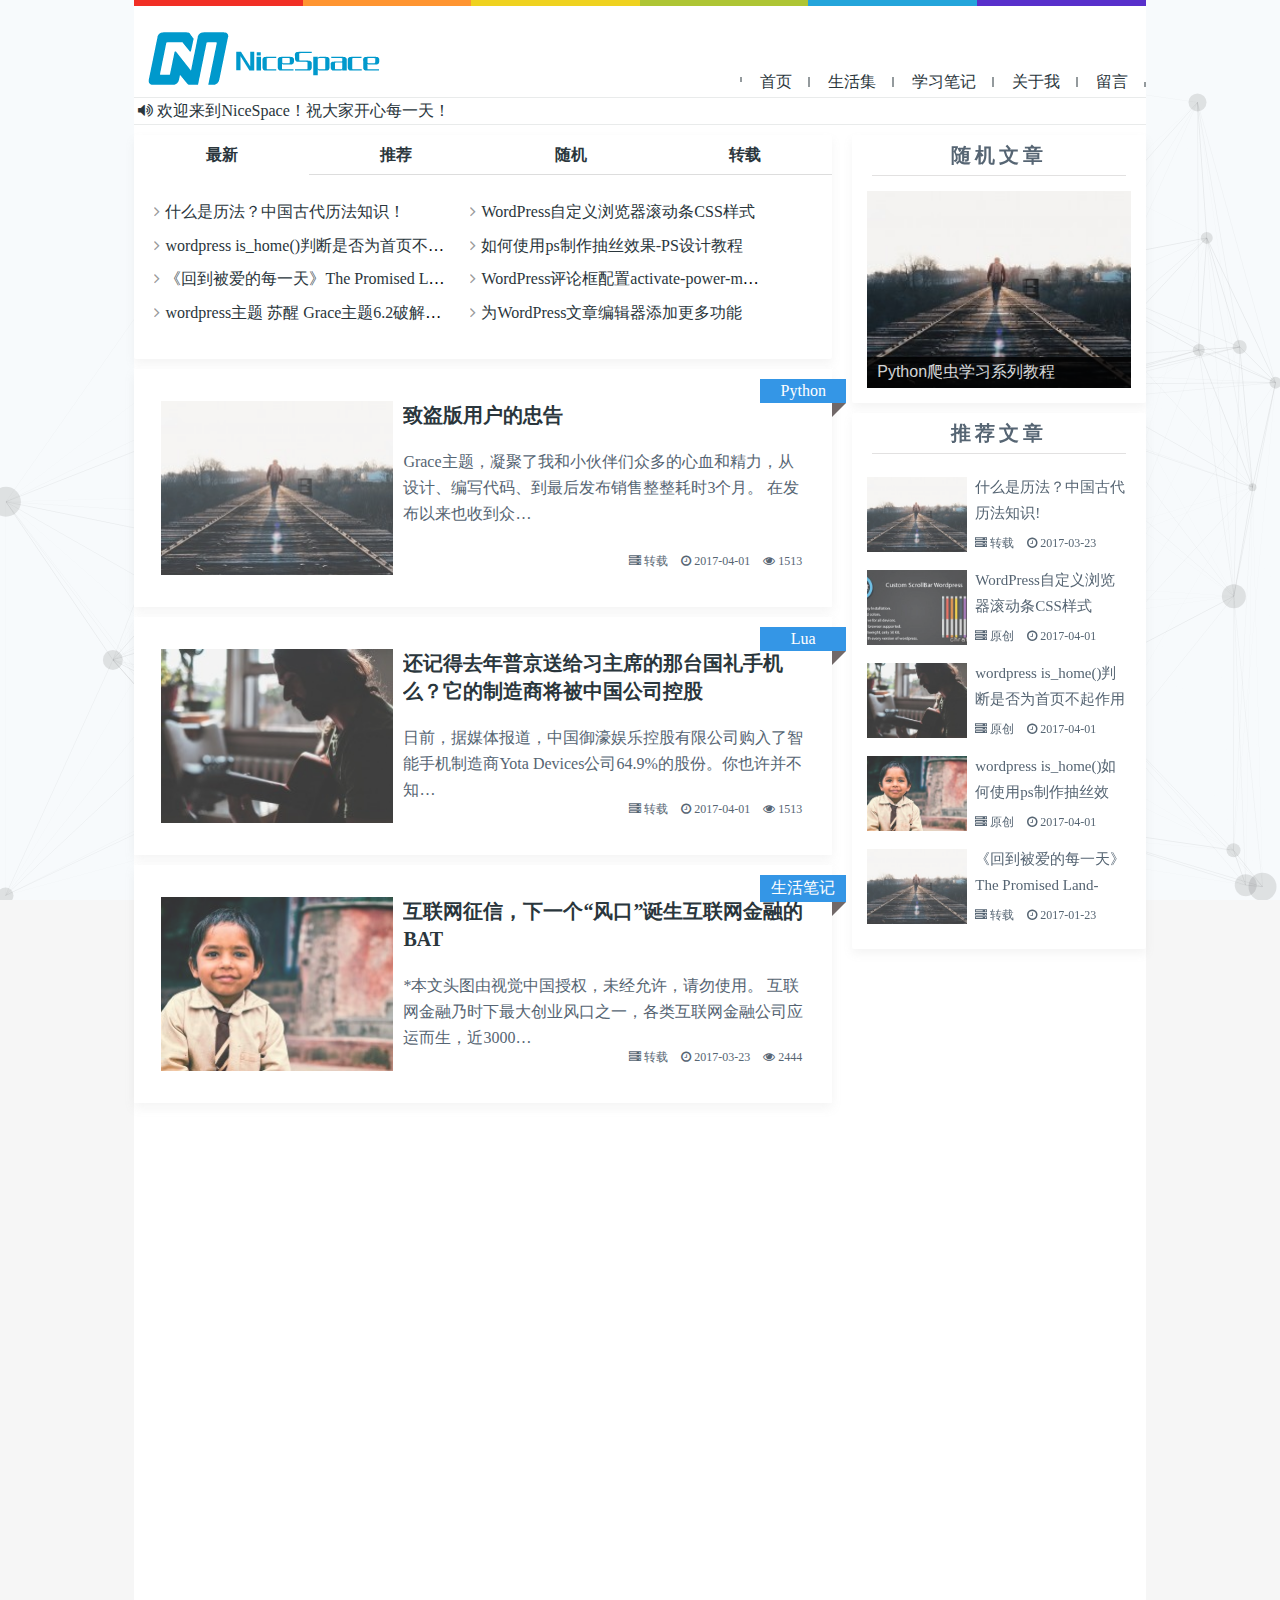
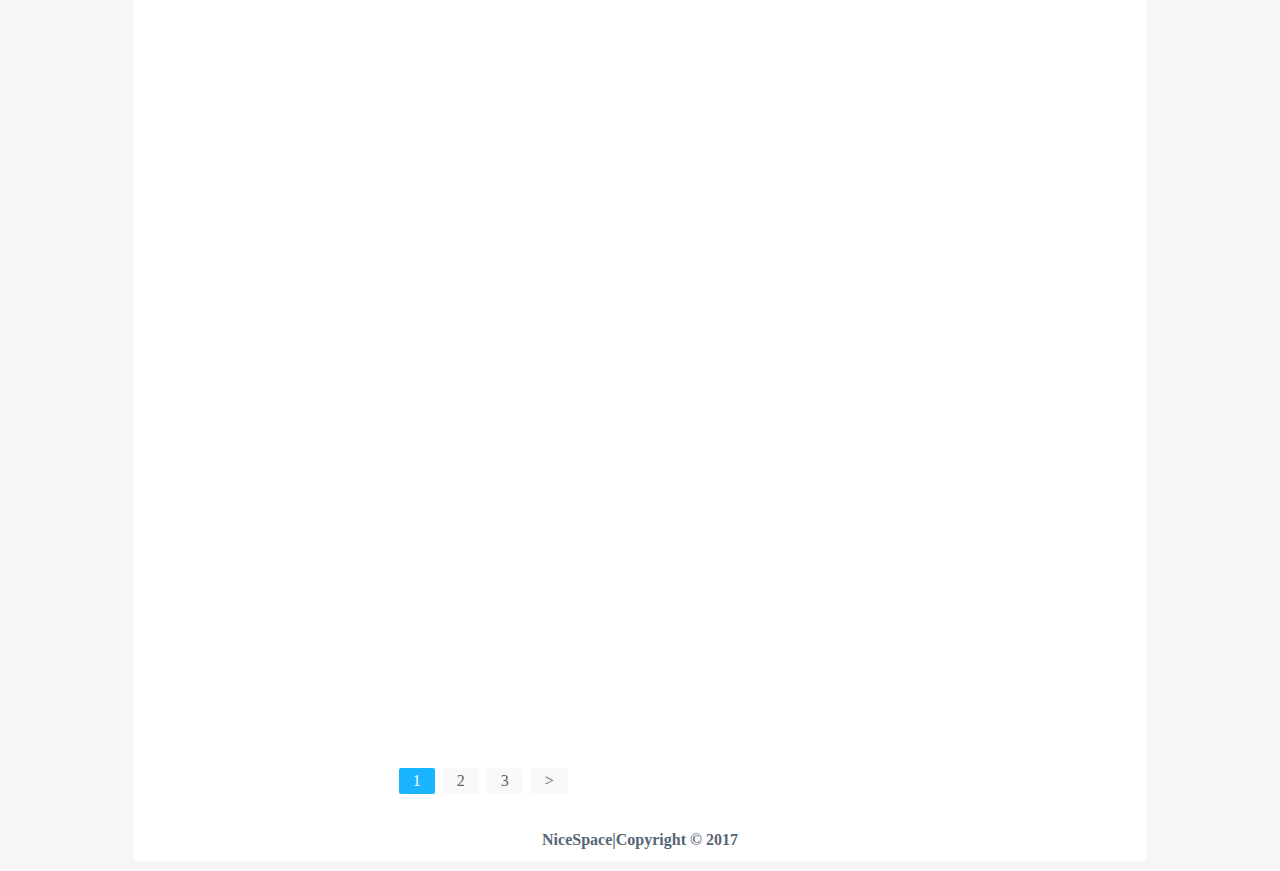
==== commit 35b26e9d: "nice space页面补充" ====
--- a/index.html
+++ b/index.html
@@ -325,6 +325,42 @@
 					</div>
 				</div>
 			</div>
+			<div class="article-new content-child">
+				<div class="content-box">
+					<div class="article-type">他山之石</div>
+					<div class="article-img">
+						<a href="#">
+							<img src="articleimgs/1.jpg" alt="致盗版用户的忠告">
+						</a>
+					</div>
+					<div class="article-content">
+						<h2><a href="#">致盗版用户的忠告</a></h2>
+						<div class="content-text">
+							Grace主题，凝聚了我和小伙伴们众多的心血和精力，从设计、编写代码、到最后发布销售整整耗时3个月。 在发布以来也收到众…
+						</div>
+						<div class="article-info default-info">
+							<span class="post-type">
+								<i class="fa fa-server"></i>
+								转载
+							</span>
+							<span class="post-time">
+								<i class="fa fa-clock-o"></i>
+								2017-04-01
+							</span>
+							<span class="post-view">
+								<i class="fa fa-eye"></i>
+								1513
+							</span>
+						</div>
+					</div>
+				</div>
+			</div>
+		</div>
+		<div class="page-nav">
+			<span class="page-nums current-page">1</span>
+			<a class="page-nums" href="#">2</a>
+			<a class="page-nums" href="#">3</a>
+			<a class="page-nums" href="#">></a>
 		</div>
 	</div>
 	<div class="side">
@@ -671,5 +707,12 @@
 
 <script type="text/javascript">var anbgColor = "#F7FAFC", anbgSpeed = "10", anbgPnum = 45;</script>
 <script type="text/javascript" src="js/animatebg.js"></script>
+<script type="text/javascript" src="js/flowup.js"></script>
+<script>
+$(function(){
+	$("body").flowUp("div.side-widget", { transalteY: 350, duration: 1 });
+	$("body").flowUp("div.content-child", { transalteY: 350, duration: 1 });
+});
+</script>
 </body>
 </html>--- a/css/style.css
+++ b/css/style.css
@@ -1,4 +1,10 @@
 @charset "UTF-8";
+
+/*@font-face
+{
+    font-family: yayuan;
+    src: url(MFYueYuan.ttf);
+}*/
 
 body{
 	background: #f6f6f6;
@@ -7,6 +13,10 @@
 
 ul, ol {
 	list-style: none;
+}
+
+img{
+	border:0px;
 }
 
 span, h5 {
@@ -60,6 +70,7 @@
 	margin-left: auto;
 	margin-right: auto;
 	width: 80%;
+	background: #fff;
 }
 
 .clear{
@@ -316,7 +327,7 @@
 	height: auto;
 	float: none;
 	display: block;
-	background: rgba(255, 255, 255, 0.5);
+	background: rgba(255, 255, 255, 0.8);
 	border-top: 0px solid #ddd;
 	border-left: 1px solid #ddd;
 	border-right: 1px solid #ddd;
@@ -392,13 +403,116 @@
 	box-sizing: border-box;
 }
 
-.content-category {
+.content-category,
+.blog-continer {
 	overflow: hidden;
 	border: 0px solid #ddd;
 	border-radius: 2px;	
 	-webkit-box-shadow:0 5px 10px 0 rgba(146,146,146,.1);
 	-moz-box-shadow:0 5px 10px 0 rgba(146,146,146,.1);
 	box-shadow:0 5px 10px 0 rgba(146,146,146,.1);
+	margin-bottom: 10px;
+}
+
+.blog{
+	padding:35px 25px;
+	background:#fff;
+	margin-bottom:25px;
+	min-height: 1650px;
+}
+
+.blog-title{
+	margin-bottom: 20px;
+}
+
+.mark-category{
+	margin-bottom: 15px;
+}
+
+.mark-list{
+	list-style: none;
+	overflow: hidden;
+	margin: 0px;
+	padding: 0px;
+}
+
+.mark-list li{
+	float: left;
+	text-align: center;
+	padding: 4px 10px;
+	margin: 0 5px 5px 0;
+	background-color: #19B5FE;
+	color: #fff;
+	font-size: 12px;
+	line-height: 1.4;
+	border-radius: 2px;
+	font-weight: 700;
+}
+
+h5.main-title{
+	color: #566573;
+	position: relative;
+    margin-bottom: 15px;
+    font-size: 23px;
+    line-height: 1.3;
+    display: block;
+    font-weight: 600;
+    margin: 0 0 25px;
+    padding: 0 0 25px;
+    border-bottom: 1px solid #e7e7e7;
+}
+
+.main-title:after{
+	content: "";
+    background-color: #19B5FE;
+    left: 0;
+    width: 50px;
+    height: 2px;
+    bottom: -2px;
+    position: absolute;
+}
+
+.blog-content{
+	color: #566573;
+}
+
+.blog-content img{
+	max-width: 100%;
+	max-height: 100%;
+    vertical-align: middle;
+    display: block;
+    margin: 0 auto;
+
+    background: #f3f3f3;
+    padding: 5px;
+    border: 1px solid #ddd;
+    border-radius: 3px;
+}
+
+.blog-content h2{
+	font-size: 20px;
+    margin: 10px -21px;
+    padding: 10px 44px;
+}
+
+.blog-content ol{
+	background-color: #E7E5DC;
+	padding-left:60px;
+}
+
+.blog-content ol li{
+	list-style: decimal-leading-zero;
+    list-style-position: outside !important;
+    border-left: 3px solid #6CE26C;
+    background-color: #F8F8F8;
+    color: #566573;
+    padding: 0 3px 0 10px !important;
+    margin: 0 !important;
+    line-height: 150%;
+}
+
+.blog-content ol li:nth-child(2n+2){
+	background-color: #fff;
 }
 
 .tab-hd {
@@ -546,6 +660,7 @@
 	max-height: 173.98px;
 	height: auto;
 	overflow: hidden;
+	margin-right:10px; 
 }
 
 .article-img a img,
@@ -572,7 +687,7 @@
 }
 
 .article-content{
-	margin-left: 245px;
+	/*margin-left: 245px;*/
 }
 
 .article-content h2{
@@ -600,6 +715,10 @@
 	color: #566573;
 }
 
+.content-info{
+	
+}
+
 .article-info {
 	position: absolute;
 	bottom: 32px;
@@ -614,9 +733,38 @@
 }
 
 .article-info span,
+.content-info span,
 .side-child-info span{
 	margin-right: 10px;
 	display: inline-block;
+}
+
+.page-nav{
+	text-align: center;
+    padding: 0 30px;
+    padding: 15px 0px;
+    margin-bottom: 10px;
+}
+
+.page-nums{
+	margin: 0 2px 2px 2px;
+    padding: 4px 14px;
+    color: #5F5F5F;
+    white-space: nowrap;
+    display: inline-block;
+    border-radius: 2px;
+    background-color: #F9F9F9;
+}
+
+.current-page{
+	color: #FFF;
+    background: #19B5FE;
+}
+
+a.page-nums:hover{
+	color: #FFF;
+    background: #19B5FE;
+    transition-duration: 0.5s;
 }
 
 .side{
@@ -708,17 +856,17 @@
 	padding: 10px;
 	margin: 0px;
 	margin-left: 10px;
-	width: 90%;
 }
 
 .friend-link li{
 	float: left;
 	border-bottom: solid 1px rgba(42, 54, 60, 0.1);
 	text-align: center;
-	padding: 5px;
-	width: 40%;
-	margin-left: 8px;
-	margin-right: 8px;
+	padding: 2%;
+	width: 44%;
+	margin-left: 2%;
+	margin-right: 2%;
+	box-sizing: border-box;
 }
 
 .friend-link li a{
@@ -729,11 +877,12 @@
 .article-collect li{
 	float: left;
 	text-align: center;
-	padding: 5px;
-	width: 40%;
-	margin: 2px 8px;
+	padding: 2%;
+	width: 46%;
+	margin: 2px 2%;
 	background-color: #3496e6;
 	font-size: 15px;
+	box-sizing: border-box;
 }
 
 #mark-tip{
@@ -748,38 +897,69 @@
 }
 
 .mark-nav li:nth-child(7n+1),
-.article-collect li:nth-child(7n+1){
+.article-collect li:nth-child(7n+1),
+.mark-list li:nth-child(7n+1){
 	background-color: #f12f25;
 }
 
 .mark-nav li:nth-child(7n+2),
-.article-collect li:nth-child(7n+2){
+.article-collect li:nth-child(7n+2),
+.mark-list li:nth-child(7n+2){
 	background-color: #ff9531;
 }
 
 .mark-nav li:nth-child(7n+3),
-.article-collect li:nth-child(7n+3){
+.article-collect li:nth-child(7n+3),
+.mark-list li:nth-child(7n+3){
 	background-color: #efd21f;
 }
 
 .mark-nav li:nth-child(7n+4),
-.article-collect li:nth-child(7n+4){
+.article-collect li:nth-child(7n+4),
+.mark-list li:nth-child(7n+4){
 	background-color: #12d67b;
 }
 
 .mark-nav li:nth-child(7n+5),
-.article-collect li:nth-child(7n+5){
+.article-collect li:nth-child(7n+5),
+.mark-list li:nth-child(7n+5){
 	background-color: #3496e6;
 }
 
 .mark-nav li:nth-child(7n+6),
-.article-collect li:nth-child(7n+6){
+.article-collect li:nth-child(7n+6),
+.mark-list li:nth-child(7n+6){
 	background-color: #8265d6;
 }
 
 .mark-nav li:nth-child(7n+7),
-.article-collect li:nth-child(7n+7){
+.article-collect li:nth-child(7n+7),
+.mark-list li:nth-child(7n+7){
 	background-color: #d42fcf;
+}
+
+.blog-content h2:nth-child(6n+1){
+	border-left: 5px solid #f12f25;
+}
+
+.blog-content h2:nth-child(6n+2){
+	border-left: 5px solid #8265d6;
+}
+
+.blog-content h2:nth-child(6n+3){
+	border-left: 5px solid #3496e6;
+}
+
+.blog-content h2:nth-child(6n+4){
+	border-left: 5px solid #12d67b;
+}
+
+.blog-content h2:nth-child(6n+5){
+	border-left: 5px solid #efd21f;
+}
+
+.blog-content h2:nth-child(6n+6){
+	border-left: 5px solid #ff9531;
 }
 
 .mark-nav li a,
@@ -799,8 +979,8 @@
 	color: #566573;
 }
 
-.headbg, .welcome,.tab-hd, .tab-bd, .content-child, .side-widget, .side-widget h3, .tail{
-	background: rgba(255, 255, 255, 0.8);
+.headbg, .welcome,.tab-hd, .tab-bd, .content-child, .side-widget, .side-widget h3,.page-nav, .tail{
+	background: rgba(255, 255, 255, 1);
 }
 
 .tooltip{
@@ -833,3 +1013,134 @@
 	border: 0px solid 1px;
 }
 
+
+
+.about-continer{
+	padding: 10px;
+}
+
+.about {
+	overflow: hidden;
+	padding: 40px;
+	-webkit-box-shadow:0 5px 10px 0 rgba(146,146,146,.1);
+	-moz-box-shadow:0 5px 10px 0 rgba(146,146,146,.1);
+	box-shadow:0 5px 10px 0 rgba(146,146,146,.1);
+	border-bottom: solid 1px rgba(146, 146, 146, .5);
+}
+
+.about-blog-title{
+	font-weight: 700;
+	font-size: 20px;
+	color: #fff;
+	background: #07bba4;
+	width: 75px;
+	padding: 10px;
+	border-radius: 5px;
+    -webkit-border-radius: 5px;
+    float: left;
+    margin-right: 10px;
+	
+	-moz-transform: rotate(20deg);
+	-webkit-transform: rotate(20deg);
+	-o-transform: rotate(20deg);
+	transform: rotate(20deg);
+	
+    -webkit-transition:-webkit-transform 1s,opacity 1s,background 1s;
+	-o-transition-property:-o-transform,background,opacity;
+	-o-transition-duration:1s,1s,1s;
+	-moz-transition-property:-o-transform,background,opacity;
+	-moz-transition-duration:1s,1s,1s;
+	transition-property:transform,background,opacity;
+	transition-duration:1s,1s,1s;
+}
+
+.about:hover .about-blog-title{
+	-moz-transform: rotate(360deg);
+	-webkit-transform: rotate(360deg);
+	-o-transform: rotate(360deg);
+	transform: rotate(360deg);
+	background: #5ead18;	
+}
+
+.about-blog-content{
+	padding: 0 10px 10px 10px;
+	color: #566573;
+}
+
+@media only screen and (max-width: 910px) {
+    .continer,.middle,.side {
+       width: 100%;
+    }
+}
+
+@media only screen and (max-width: 735px) {
+    .continer,.middle,.side {
+       width: 100%;
+    }
+
+    .logo-site{
+    	float: initial;
+    }
+
+    .nav-continer{
+    	position: initial;
+    }
+}
+
+@media only screen and (max-width: 550px) {
+	.continer,.middle,.side {
+       width: 100%;
+    }
+
+     .logo-site{
+    	float: initial;
+    	margin: auto;
+    }
+
+    .nav-continer{
+    	position: initial;
+    	float: initial;
+    }
+
+    .article-content h2{
+	font-size: 15px;
+	color: #566573;}
+
+   .article-img{
+	position: relative;
+	float: left;
+	width: 100px;
+	max-height: 75px;
+	height: auto;
+	overflow: hidden;
+	margin-right:10px; }
+
+	.article-img a img{
+		width: 100px;
+		height: 75px;
+		min-height: 75px;
+		opacity: 0.8;
+	}
+
+	.content-text{
+		display: none;
+	}
+	.middle{
+		padding-right: 0px;
+	}
+	.side{
+		padding-left: 0px;
+	}
+
+	.blog-content ol {
+    padding-left: 0px;
+	}
+
+	.blog-content ol li {
+   	font-size: 8px;
+   }
+   
+   .about{
+	   padding:20px;
+   }
+}
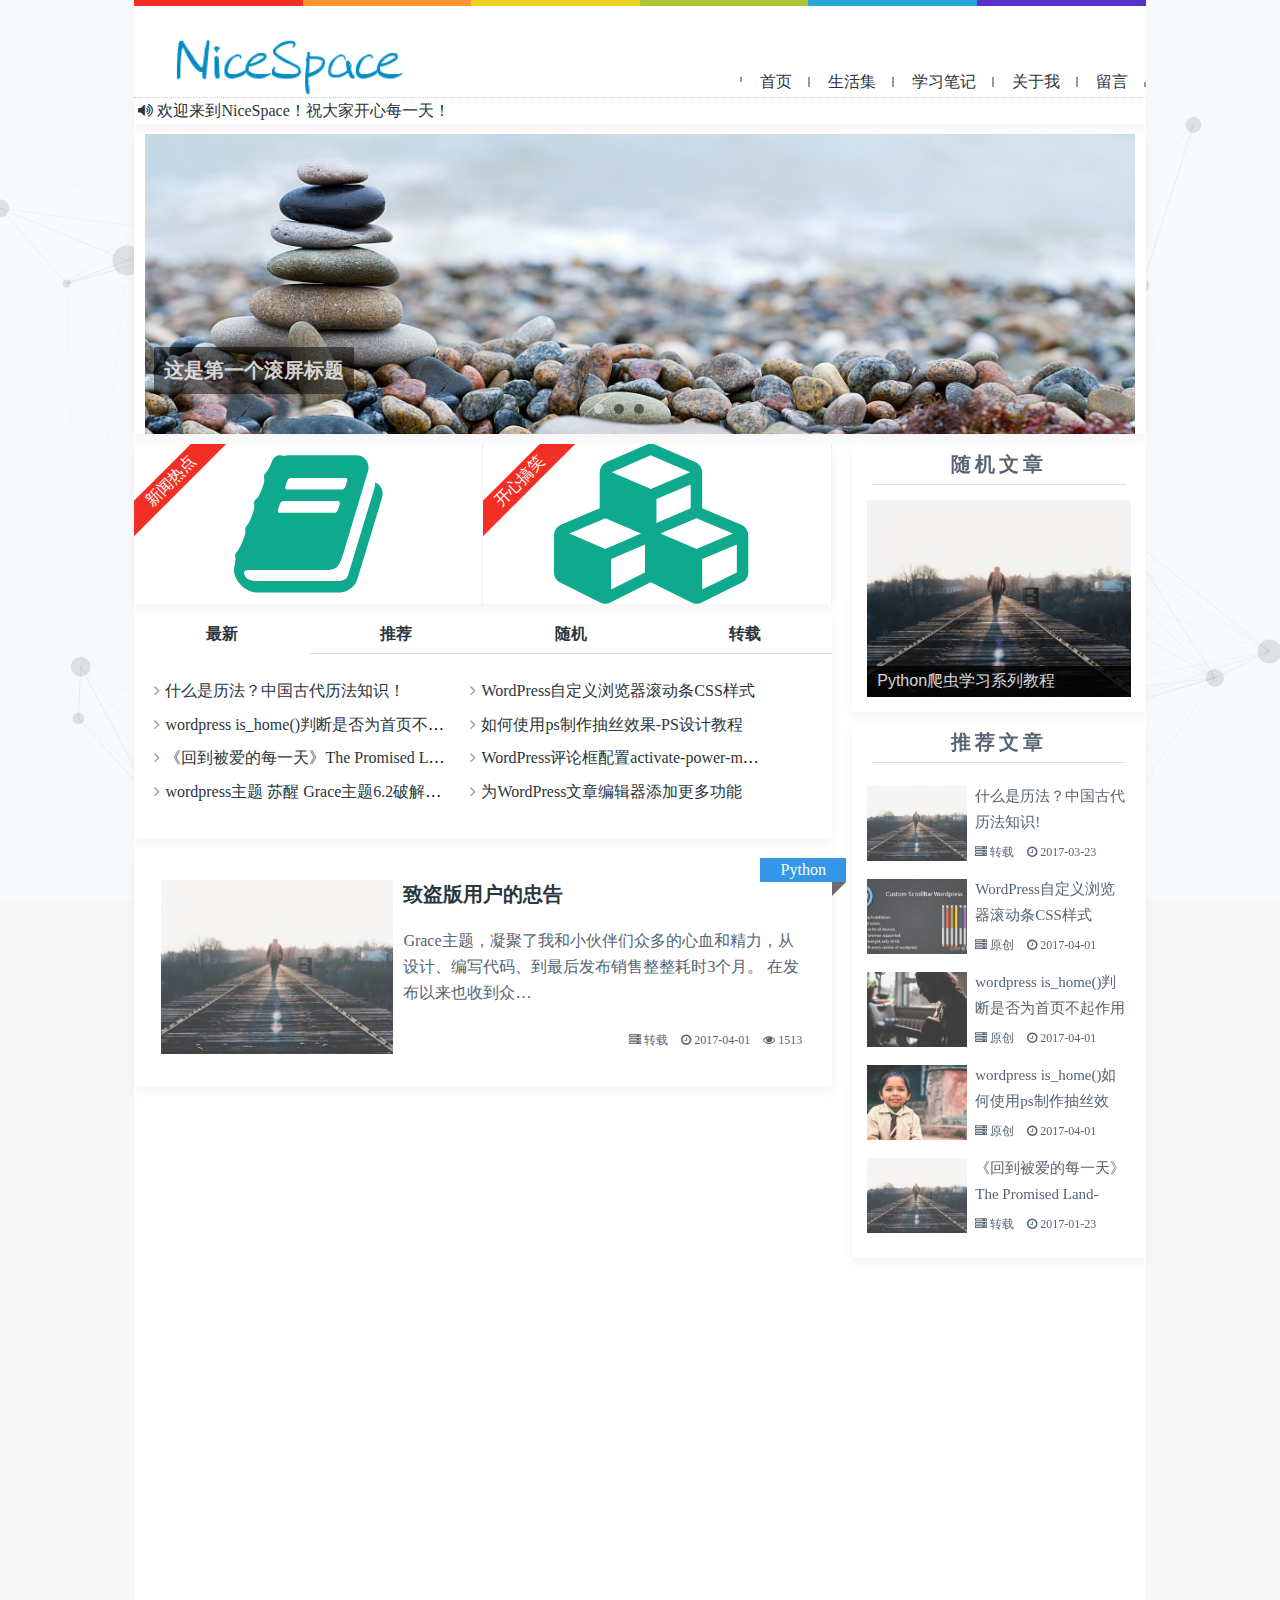
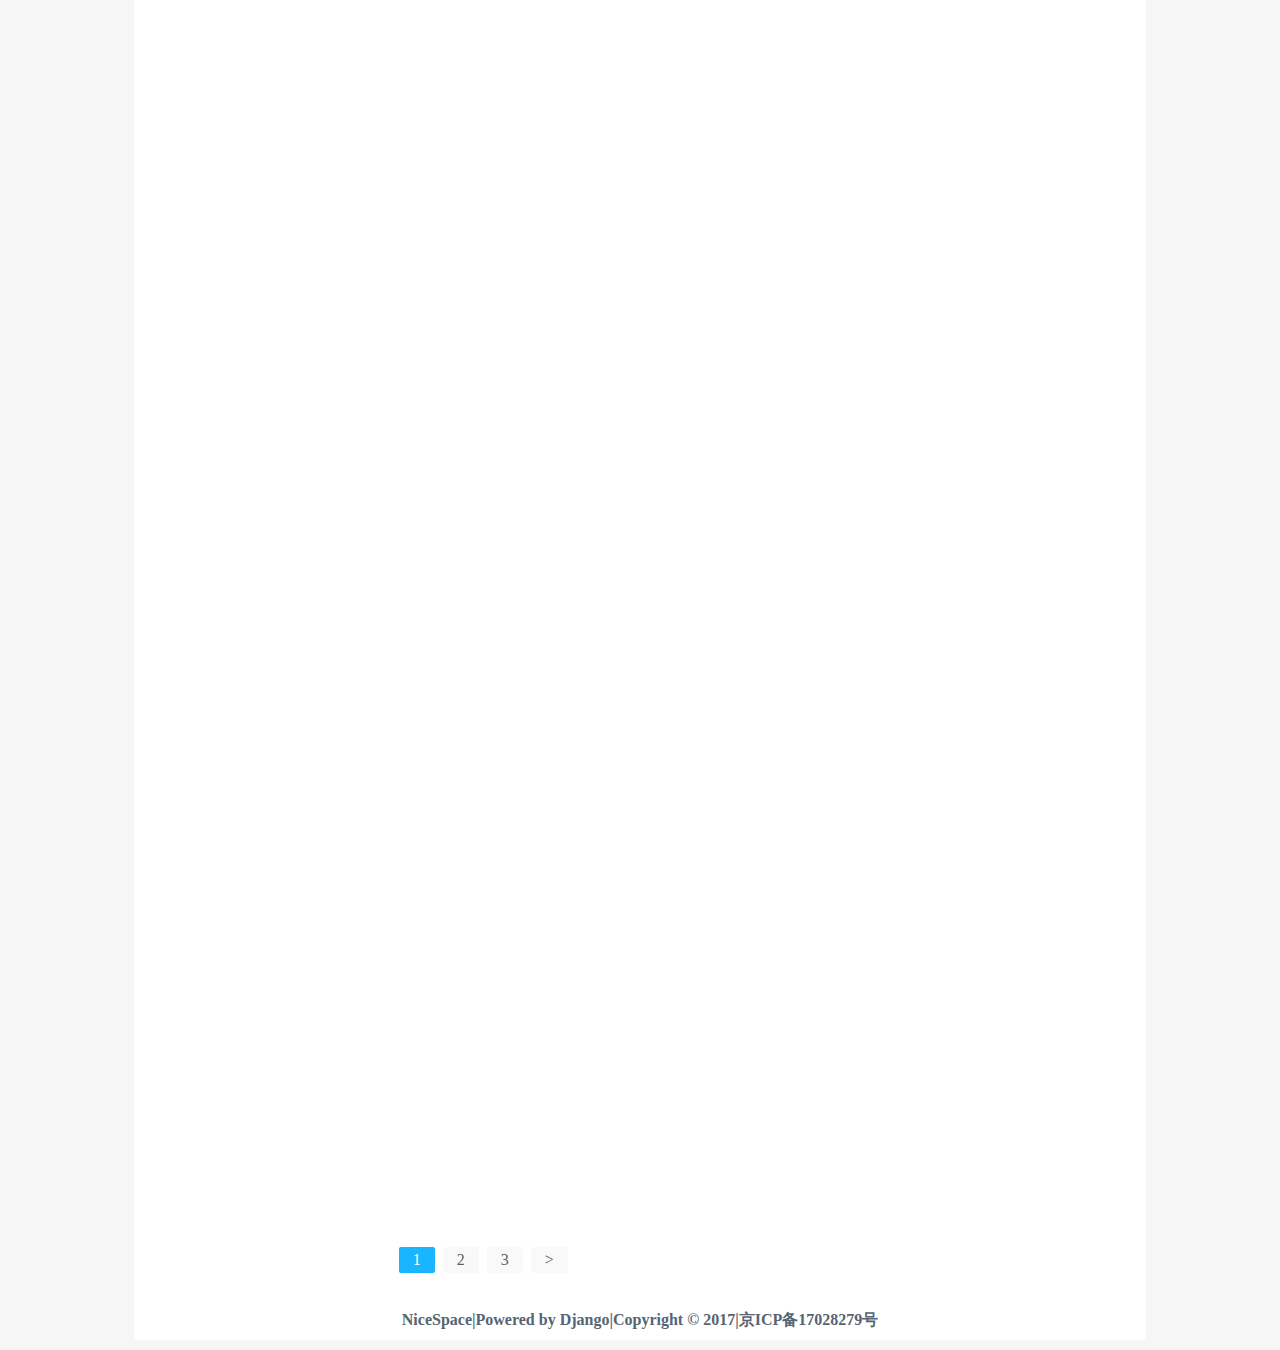
==== commit 3275173a: "update" ====
--- a/index.html
+++ b/index.html
@@ -39,7 +39,7 @@
 					<ul id="sub-menu-item2" class="sub-menu">
 						<li id="menu-item-21" class="sub-menu-item menu-item-21"><a href="#">生活笔记</a></li>
 						<li id="menu-item-22" class="sub-menu-item menu-item-22"><a href="#">他山之石</a></li>
-						<li id="menu-item-23" class="sub-menu-item menu-item-23"><a href="#">点滴瞬间</a></li>
+						<li id="menu-item-23" class="sub-menu-item menu-item-23"><a href="javascript:alert('暂未开放~~')">点滴瞬间</a></li>
 					</ul>
 				</li>
 				<li id="menu-item-3" class="menu-item  menu-has-children menu-item-3">
@@ -63,7 +63,40 @@
 	</strong>
 </div>
 <section class="content">
+	<div class="screen">
+		<div class="screen-child">
+			<a href="#">
+				<img src="images/screen1.jpg" />
+			</a>
+			<h5 class="screen-title">这是第一个滚屏标题</h5>
+		</div>
+		<div class="screen-child">
+			<a href="#">
+				<img src="images/screen2.jpg" />
+			</a>
+			<h5 class="screen-title">这是第二个滚屏标题</h5>
+		</div>
+		<div class="screen-child">
+			<a href="#">
+				<img src="images/screen3.jpg" />
+			</a>
+			<h5 class="screen-title">这是第三个滚屏标题</h5>
+		</div>
+		<span class="pre-btn"><</span>
+		<span class="next-btn">></span>
+		<div class="bottom-btn">
+			<span class="bottom-btn1">1</span>
+			<span class="bottom-btn2">2</span>
+			<span class="bottom-btn3">3</span>
+		</div>
+    </div>
 	<div class="middle">
+		<div class="newsfunny">
+			<!-- <a class="news" href="/news"><img src="images/newslink.png" /></a>
+			<a class="funny" href="/funny"><img src="images/funnylink.png" /></a> -->
+			<a class="news" href="/news"><i class="fa fa-book" style="font-size: 10em; color: #0fa98e;"></i></a>
+			<a class="funny" href="/funny"><i class="fa fa-cubes" style="font-size: 10em; color: #0fa98e;"></i></a>
+		</div>
 		<div class="content-category">
 			<h5 class="tab-hd">
 				<span class="tab-hd-con"><a href="javascript:">最新</a></span>
@@ -698,7 +731,7 @@
 	</div>
 </section>
 <footer class="tail">
-	<h5>NiceSpace|Copyright © 2017</h5> 
+	<h5>NiceSpace|Powered by Django|Copyright © 2017|京ICP备17028279号</h5> 
 </footer>
 </div>
 
--- a/css/style.css
+++ b/css/style.css
@@ -112,7 +112,7 @@
 	max-height: 85px;
 	top:6px;
 	margin: 0px 0 0 10px;
-	width: 245px;
+	width: 300px;
 	overflow: hidden;
 	transition-duration: .5s;
 }
@@ -187,6 +187,11 @@
 	font-size: 24px;
 	font-weight: 700;
 	padding: 0 0 2px 0;
+	margin:0px 2px;
+}
+
+.site-title img{
+	width: 100%;
 }
 
 .nav-continer {
@@ -382,12 +387,14 @@
 	margin-top: 6px;
 	padding: 4px;
 	background-color: rgba(255, 255, 255, 0.5);
-	border-bottom-style: solid;
-	border-bottom-color: rgba(42, 54, 60, 0.1);
-	border-bottom-width: 1px;
-	border-top-style: solid;
-	border-top-color: rgba(42, 54, 60, 0.1);
+	border-top-style: dotted;
+	border-top-color: rgba(0, 0, 0, 0.2);
 	border-top-width: 1px;
+
+	-webkit-box-shadow:0 5px 10px 0 rgba(146,146,146,.1);
+	-moz-box-shadow:0 5px 10px 0 rgba(146,146,146,.1);
+	box-shadow:0 5px 10px 0 rgba(146,146,146,.1);
+	margin-bottom: 10px;
 }
 
 .content{
@@ -401,6 +408,168 @@
 	width: 70%;
 	padding-right: 10px;
 	box-sizing: border-box;
+}
+
+.screen{
+	overflow: hidden;
+	-webkit-box-shadow:0 5px 10px 0 rgba(146,146,146,.1);
+	-moz-box-shadow:0 5px 10px 0 rgba(146,146,146,.1);
+	box-shadow:0 5px 10px 0 rgba(146,146,146,.1);
+	margin: auto;
+	text-align: center;
+	margin-bottom: 10px;
+	position: relative;
+	max-height: 300px;
+}
+
+.screen-child{
+	display: none;
+}
+
+.current-screen{
+	display: block;
+}
+
+.screen-child img{
+	width: 98%;
+	height: 300px;
+}
+
+.screen-child a{
+	display: block;
+}
+
+.screen-title{
+	position: absolute;
+	display: block;
+	bottom: 40px;
+    left: 20px;
+    font-size: 20px;
+    padding: 10px;
+    background: rgba(0, 0, 0, 0.5);
+    color: rgba(255, 255, 255, 0.8);
+    border-radius: 2px;
+}
+
+.pre-btn{
+	position: absolute;
+	left: 20px;
+	padding: 20px 10px;
+	top: 40%;
+	background: rgba(0, 0, 0, 0.3);
+	color: rgba(255, 255, 255, 0.5);
+	border-radius: 5px;
+	cursor: pointer;
+	opacity: 0;
+	transition-duration: .5s;
+}
+
+.screen:hover .pre-btn{
+	opacity: 1;
+}
+
+.next-btn{
+	position: absolute;
+	right: 20px;
+	padding: 20px 10px;
+	top: 40%;
+	background: rgba(0, 0, 0, 0.3);
+	color: rgba(255, 255, 255, 0.5);
+	border-radius: 5px;
+	cursor: pointer;
+	opacity: 0;
+	transition-duration: .5s;
+}
+
+.screen:hover .next-btn{
+	opacity: 1;
+}
+
+.pre-btn:hover, .next-btn:hover{
+	background: rgba(0, 0, 0, 0.5);
+}
+
+
+.bottom-btn{
+	position: absolute;
+	left: 45%;	
+	bottom: 20px;
+}
+
+.bottom-btn1, .bottom-btn2, .bottom-btn3{
+	float: left;
+	background: rgba(0, 0, 0, 0.5);
+    text-indent: -9999px;
+    display: block;
+    width: 10px;
+    height: 10px;
+    margin: 0 5px;
+    outline: 0;
+    -moz-border-radius: 5px;
+    -webkit-border-radius: 5px;
+    border-radius: 5px;
+    cursor: pointer;
+}
+
+.current-bottom-btn{
+	background: rgba(255, 255, 255, 0.5);
+}
+
+.bottom-btn1:hover, .bottom-btn2:hover, .bottom-btn3:hover{
+	background: rgba(255, 255, 255, 0.5);
+}
+
+.newsfunny{
+	overflow: hidden;
+	-webkit-box-shadow:0 5px 10px 0 rgba(146,146,146,.1);
+	-moz-box-shadow:0 5px 10px 0 rgba(146,146,146,.1);
+	box-shadow:0 5px 10px 0 rgba(146,146,146,.1);
+	margin-bottom: 10px;
+}
+
+.news, .funny{
+	display: block;
+    width: 50%;
+    float: left;
+    margin: auto;
+    text-align: center;
+    border-right: dotted 1px rgba(0,0,0,0.1);
+	box-sizing: border-box;
+	overflow: hidden;
+    position: relative;
+}
+
+.newsfunny a:hover img{
+	-webkit-transform:scale(0.9);
+	-moz-transform:scale(0.9);
+	-o-transform:scale(0.9);
+	transform:scale(0.9);
+}
+
+.news:before{
+	content: "新闻热点";
+	position: absolute;
+	background: #f12f25;
+	color: #fff;
+	padding: 2px 35px;
+	-ms-transform: rotate(-45deg); /* IE 9 */
+	-webkit-transform: rotate(-45deg); /* Safari and Chrome */
+	transform: rotate(-45deg);
+    left: -30px;
+    top: 25px;
+}
+
+.funny:before{
+	content: "开心搞笑";
+	position: absolute;
+	background: #f12f25;
+	color: #fff;
+	padding: 2px 35px;
+	-ms-transform: rotate(-45deg); /* IE 9 */
+	-webkit-transform: rotate(-45deg); /* Safari and Chrome */
+	transform: rotate(-45deg);
+    left: -30px;
+    top: 25px;
 }
 
 .content-category,
@@ -1067,7 +1236,152 @@
 	color: #566573;
 }
 
-@media only screen and (max-width: 910px) {
+.album-title{
+	margin: 10px 0px;
+}
+
+.album-title h5{
+	position: relative;
+	color: #566573;
+	margin: 5px 15px 25px;
+	border-bottom: dotted 1px rgba(0,0,0,0.1);
+	padding: 20px 5px;
+}
+
+.album-title h5:after {
+    content: "";
+    background-color: #19B5FE;
+    left: 0;
+    width: 50px;
+    height: 2px;
+    bottom: -2px;
+    position: absolute;
+}
+
+.list-page,.detail-page,.all-image,.one-page{
+	position: relative;
+	overflow: hidden;
+}
+
+.album-continer{
+	padding: 10px;
+	margin-bottom: 10px;
+	-webkit-box-shadow:0 5px 10px 0 rgba(146,146,146,.1);
+	-moz-box-shadow:0 5px 10px 0 rgba(146,146,146,.1);
+	box-shadow:0 5px 10px 0 rgba(146,146,146,.1);
+}
+
+.one-album,
+.one-image{
+	float: left;
+	width: 244px;
+	box-sizing:border-box;
+	cursor: pointer;
+	margin-bottom: 30px;
+}
+
+.album-cover,
+.image-cover{
+	-webkit-box-shadow:0 15px 30px rgba(0,0,0,0.3);
+	box-shadow:0 15px 30px rgba(0,0,0,0.3);
+	width: 200px;
+	background: #fff;
+	padding: 10px;
+	margin:auto;
+	overflow: hidden;
+}
+
+.album-cover:hover,
+.image-cover:hover{
+	-webkit-box-shadow:0 15px 30px rgba(0,0,0,0.5);
+	box-shadow:0 15px 30px rgba(0,0,0,0.5);
+	-webkit-transform:translate3d(0,-2px,0);
+	transform:translate3d(0,-2px,0);
+}
+
+.album-cover img,
+.image-cover img{
+	width: 200px;
+	height: 150px;
+}
+
+.one-album .desc{
+	display: block;
+	padding: 10px;
+	color: #566573;
+}
+
+.return{
+	margin-top: 20px;
+	float: right;
+	display: block;
+	padding: 10px 20px;
+	background:#3496e6;
+	border-radius: 20px;
+	color: #fff;
+	-webkit-transition: -webkit-transform 0.2s;
+	transition: transform 0.2s;
+	cursor: pointer;
+}
+
+.return:hover{
+	-webkit-transform: scale(0.9);
+    transform: scale(0.9);
+}
+
+.showimg{
+    position: fixed; 
+    z-index: 1;
+    left: 0;
+    top: 0;
+    width: 100%;
+    height: 100%;
+    overflow: auto;
+    background-color: rgba(0,0,0,0.8);
+}
+
+.imgback{
+	position: relative;
+	margin-left: auto;
+	margin-right: auto;
+	width: 80%;
+	height: 100%;
+	background: #000;
+	box-sizing: border-box;
+	display: table;
+}
+
+.img-border{
+	position: relative;
+	margin: auto;
+	text-align: center;
+	vertical-align: middle;
+	width: auto;
+	display: table-cell;
+}
+
+.pre-img, .next-img{
+	position: absolute;
+    padding: 20px 10px;
+    top: 40%;
+    background: rgba(0, 0, 0);
+    color: rgba(255, 255, 255, 1);
+    border:solid 1px #fff;
+    border-radius: 5px;
+    cursor: pointer;
+    opacity: 0;
+    transition-duration: .5s;
+}
+
+.pre-img{
+	left: 20px;
+}
+
+.next-img{
+	right: 20px;
+}
+
+@media only screen and (max-width: 960px) {
     .continer,.middle,.side {
        width: 100%;
     }
@@ -1101,6 +1415,18 @@
     	position: initial;
     	float: initial;
     }
+
+    .screen img{
+	height: 200px;
+	}
+
+	.pre-btn, .next-btn{
+		padding: 5px;
+	}
+
+	.screen-title{
+		font-size: 10px;
+	}
 
     .article-content h2{
 	font-size: 15px;
@@ -1143,4 +1469,19 @@
    .about{
 	   padding:20px;
    }
-}
+
+   .one-album, .one-image{
+    	width: 49%;
+    }
+
+    .album-cover,
+    .image-cover{
+    	width: 100px;
+    }
+
+    .album-cover img,
+    .image-cover img{
+		width: 100px;
+		height: 75px;
+	}
+}
